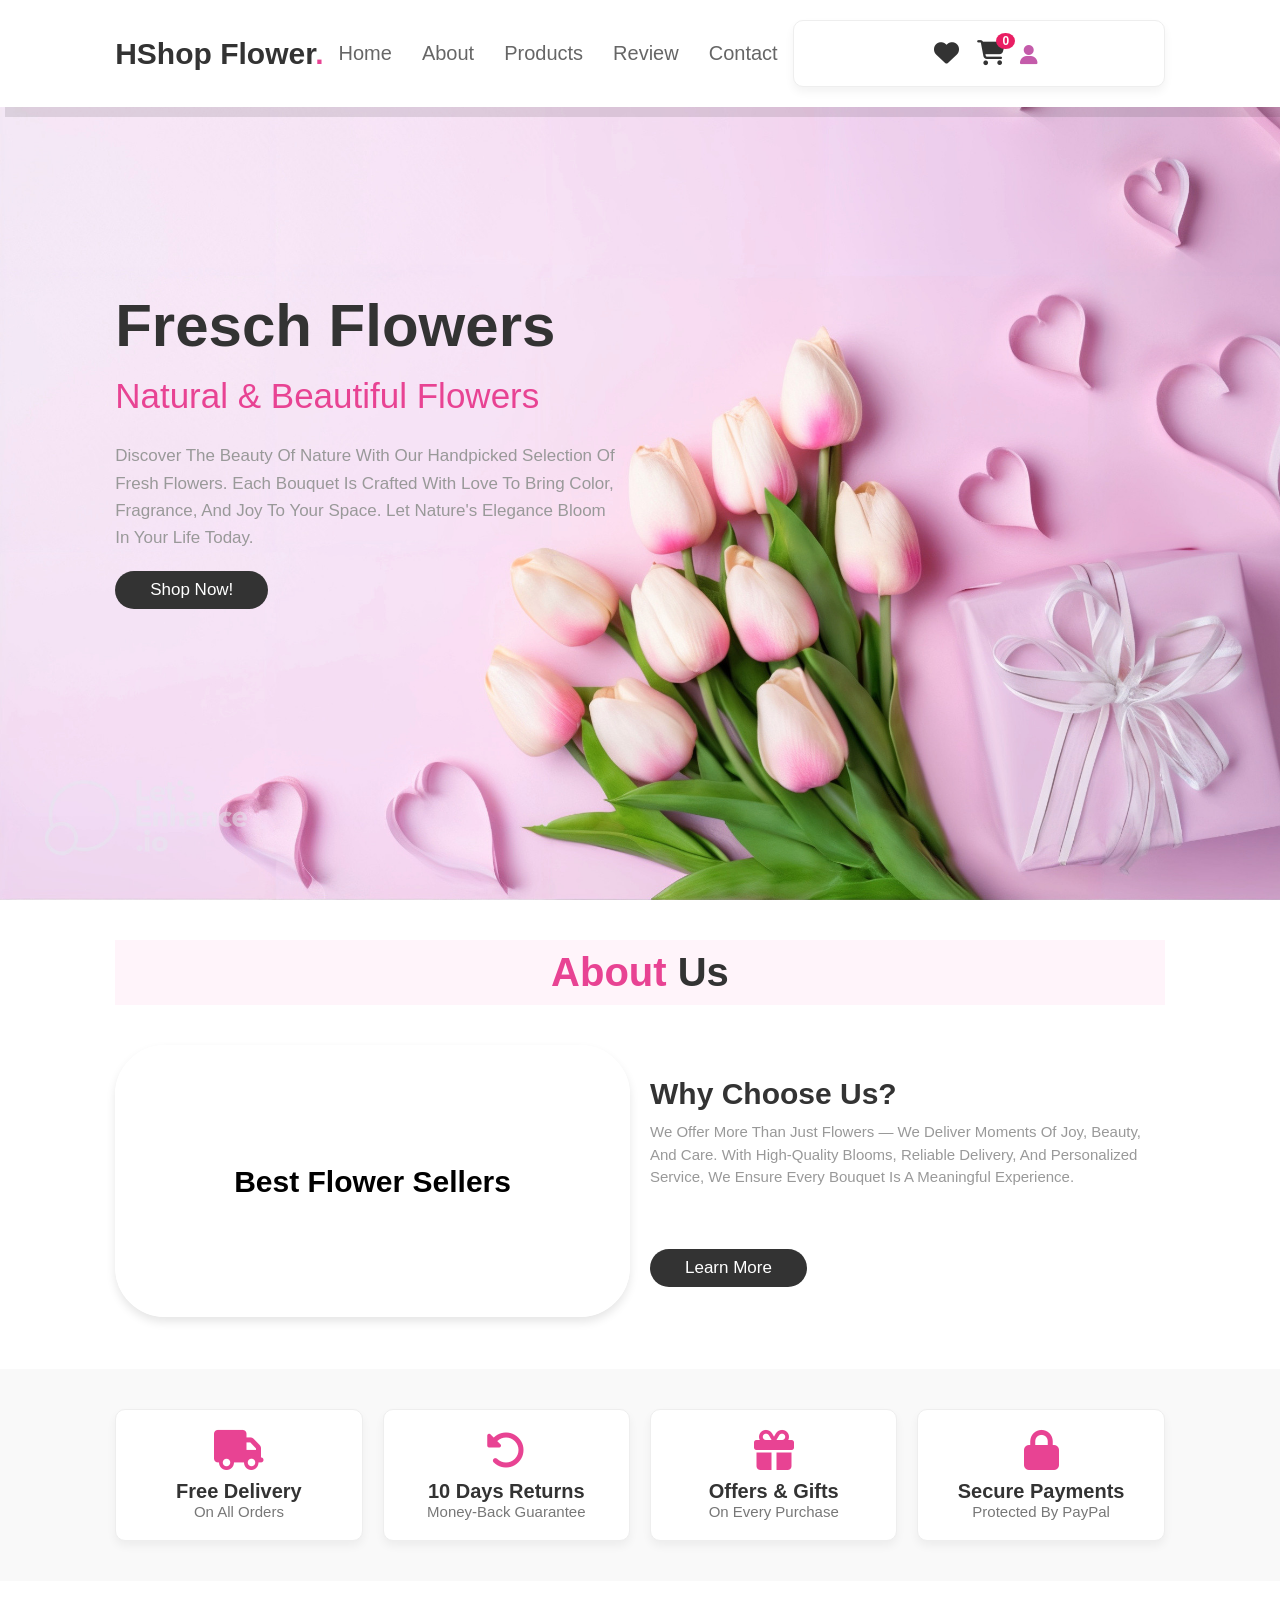
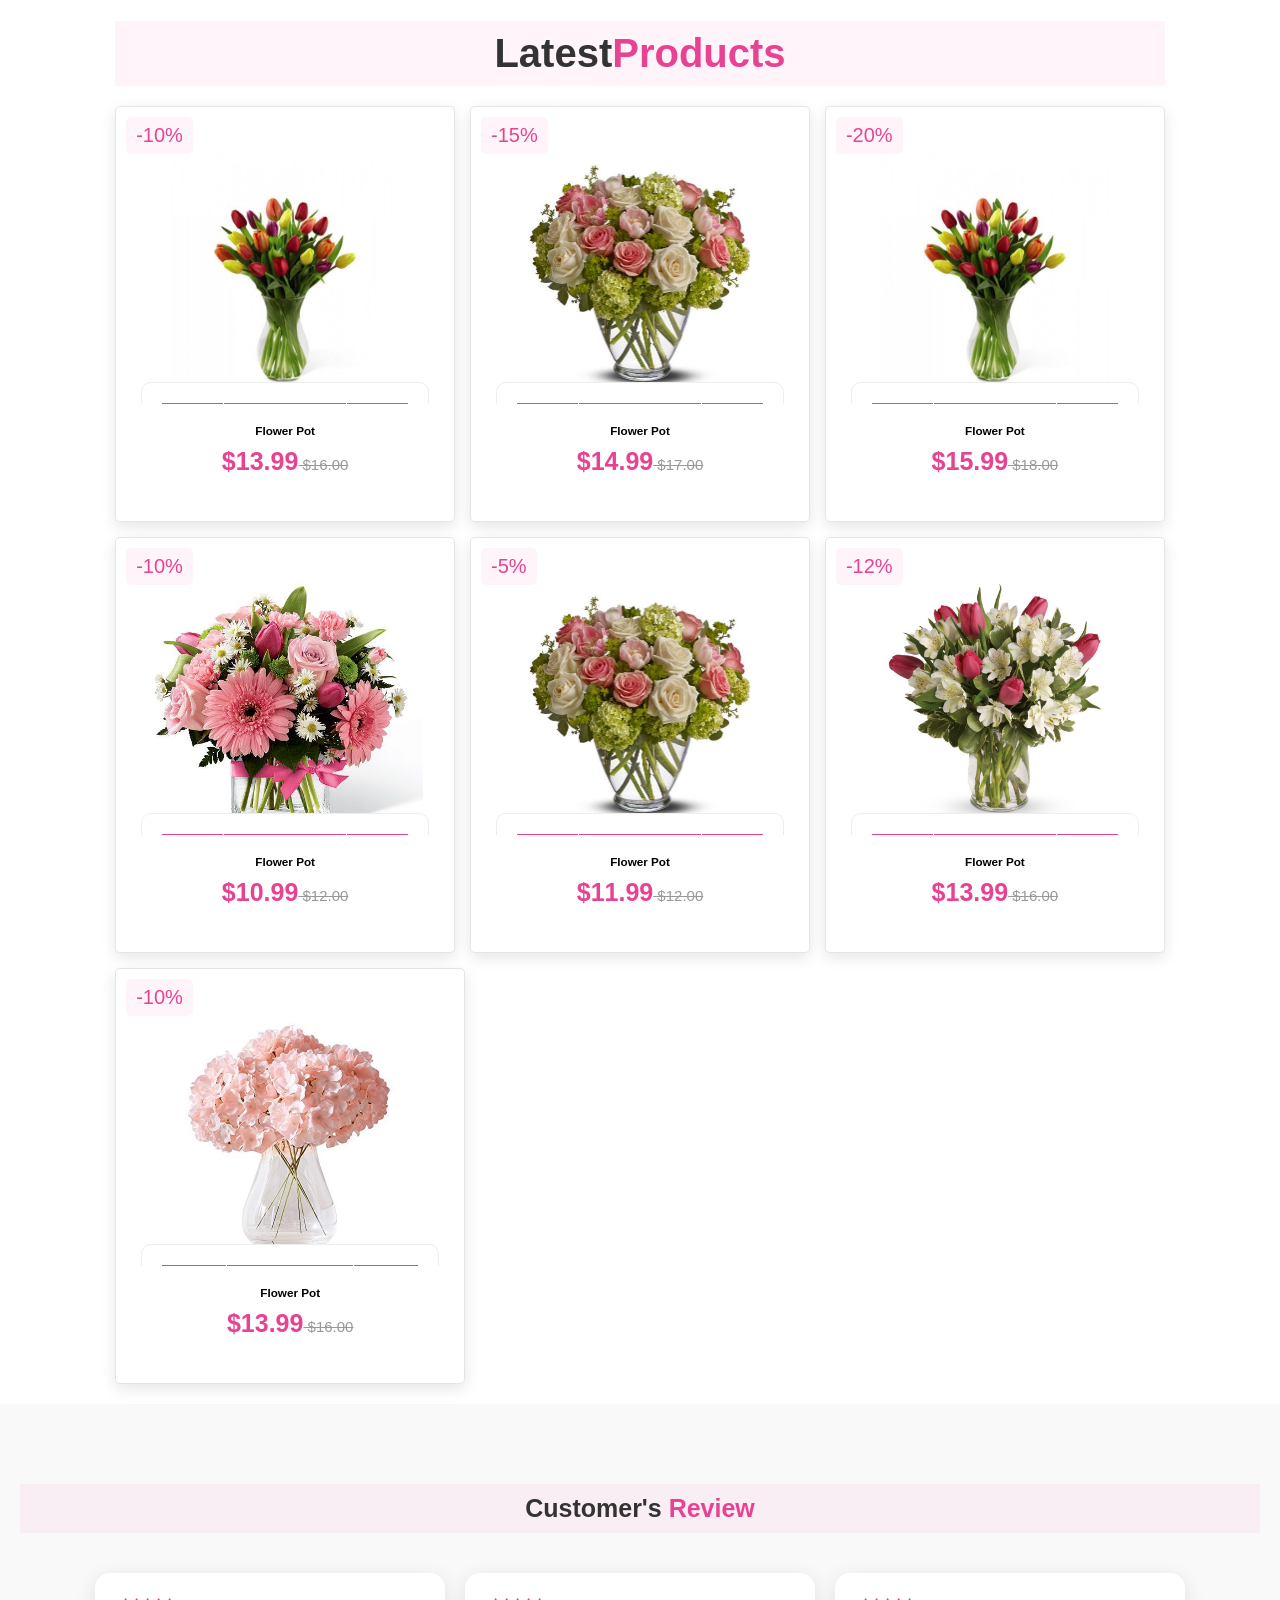
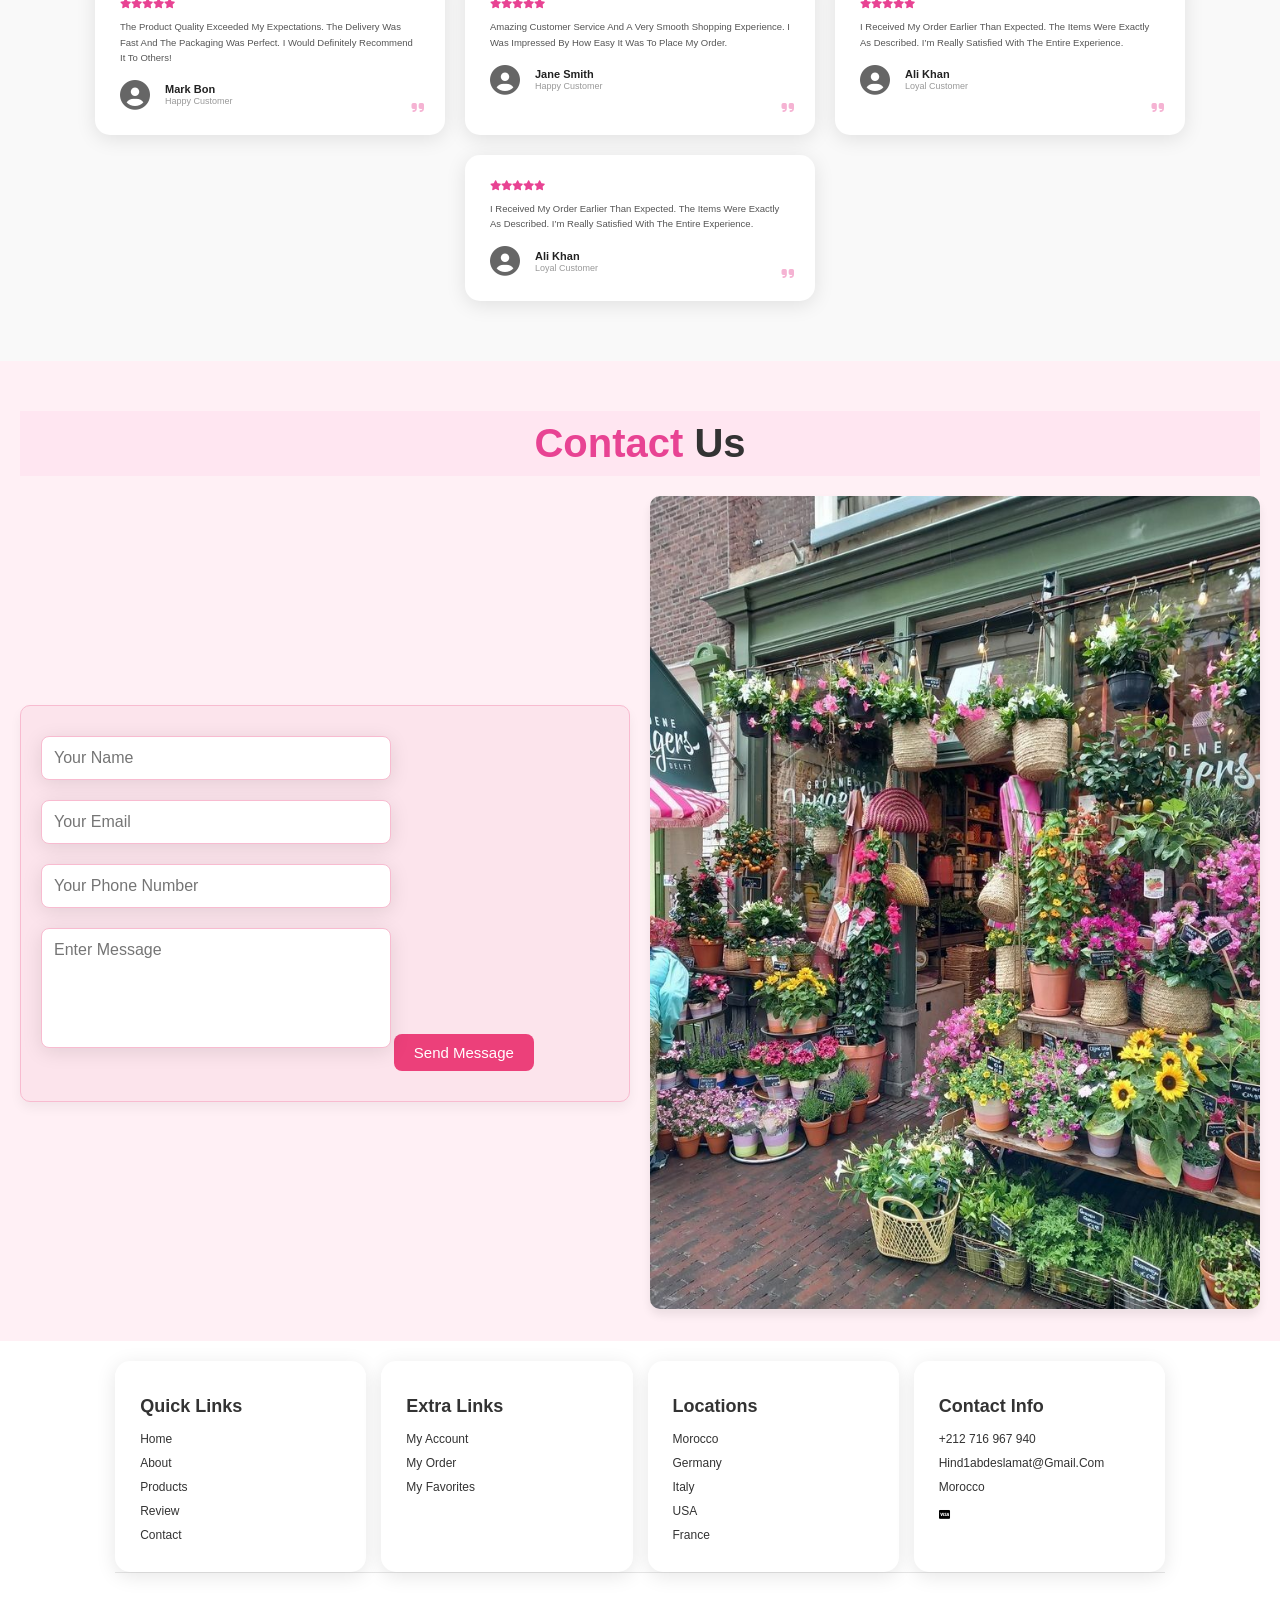
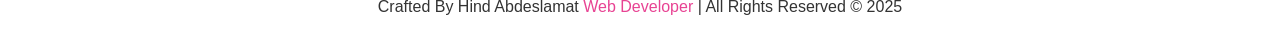
==== index.html @ 3492af92 "Update Shop Now link to point to the cart" ====
<!DOCTYPE html>
<html lang="en">
<head>
    <meta charset="UTF-8">
    <meta http-equiv="X-UA-Compatible" content="IE=edge">
    <meta name="viewport" content="width=device-width, initial-scale=1.0">
    <title>Website Flowers</title>

    <!--font cdn link-->
    <link rel="stylesheet" href="https://cdnjs.cloudflare.com/ajax/libs/font-awesome/6.7.2/css/all.min.css">

    <!--css file link-->
    <link rel="stylesheet" href="css/style.css">
    




</head>
<body>

        <!--Header section-->
        <header>
            <!--logo-->
            <input type="checkbox" id="barlo">
            <label for="barlo" class="fa fa-bars"></label>
            <!--end-->
            <a href="#" class="logo"> HShop Flower<span>.</span></a>
            <nav class="navbar">
                <a href="#home">Home</a>
                <a href="#about">About</a>
                <a href="#products">Products</a>
                <a href="#review">Review</a>
                <a href="#contact">Contact</a>

            </nav>
            <div class="icons">
                <a href="#" class="fas fa-heart"></a>
                <a href="cart.html" class="fas fa-shopping-cart" id="cart-icon">        
                    <span class="cart-count">0</span>
                </a><div class="user-menu">
            <a href="#" class="fas fa-user" id="user-icon"></a>
            <div class="dropdown" id="user-dropdown">
            <a href="login.html">Login</a>
            <a href="register.html">Register</a>
            </div>
            </div>
            </div>
             
        </header>

        <!--header ends-->
        <!--home section-->
        <section class="home" id="home">

            <div class="content">
                <h3>Fresch Flowers</h3>
                <span>natural & beautiful flowers</span>
                <p>
                Discover the beauty of nature with our handpicked selection of fresh flowers. Each bouquet is crafted with love to bring color, fragrance, and joy to your space. Let nature's elegance bloom in your life today.
                </p>
                <a href="https://hindflowers.netlify.app/cart" class="btn">Shop Now!</a>
            </div>

        </section>
        <!--end-->
        <!--about section-->
        <section class="about" id="about">
            <h1 class="heading"><span> About </span> us </h1>
            <div class="row">
                <div class="video-container">
                <video src="videos/videoflowers.mp4" loop autoplay muted></video>
                <h3>best flower sellers</h3>
                
                </div>
                <div class="content">
                    <h3>Why Choose Us?</h3>
                    <p>
                        We offer more than just flowers — we deliver moments of joy, beauty, and care. With high-quality blooms, reliable delivery, and personalized service, we ensure every bouquet is a meaningful experience.
                    </p>
                    <a href="#" class="btn">Learn More</a>


                </div>
            </div>
        </section>
        <!--end-->
        <!--icons-->
        <section class="icons-conta">
        <div class="icons">
            <i class="fas fa-truck"></i>
            <div class="info">
            <h3>Free Delivery</h3>
            <span>On all orders</span>
            </div>
        </div>

        <div class="icons">
            <i class="fas fa-undo-alt"></i>
            <div class="info">
            <h3>10 Days Returns</h3>
            <span>Money-back Guarantee</span>
            </div>
        </div>

        <div class="icons">
            <i class="fas fa-gift"></i>
            <div class="info">
            <h3>Offers & Gifts</h3>
            <span>On every purchase</span>
            </div>
        </div>

        <div class="icons">
            <i class="fas fa-lock"></i>
            <div class="info">
            <h3>Secure Payments</h3>
            <span>Protected by PayPal</span>
            </div>
        </div>
        </section>
        <!--Products-->
        <section class="products" id="products">
                <h1 class="heading">latest<span>Products</span></h1>
                <div class="box-container">
                <div class="box">
                    <span class="discount">-10%</span>
                <div class="image">
                    <img src="images/pic10.jpeg" alt="">
                    <div class="icons">
                    <a href="#" class="fas fa-heart"></a>   
                    <a href="#" class="cart-btn">add to cart</a>
                    <a href="#" class="fas fa-share"></a>
               </div> 
            </div>
            <div class="content">
                <h3>Flower Pot</h3>
                <div class="price">$13.99<span> $16.00</span></div>
            </div>
            </div>
            <div class="box">
                    <span class="discount">-15%</span>
                <div class="image">
                    <img src="images/pic2.jpeg" alt="">
                    <div class="icons">
                    <a href="#" class="fas fa-heart"></a>   
                    <a href="#" class="cart-btn">add to cart</a>
                    <a href="#" class="fas fa-share"></a>
               </div> 
            </div>
            <div class="content">
                <h3>Flower Pot</h3>
                <div class="price">$14.99<span> $17.00</span></div>
            </div>
            </div>
            <div class="box">
                    <span class="discount">-20%</span>
                <div class="image">
                    <img src="images/pic10.jpeg" alt="">
                    <div class="icons">
                    <a href="#" class="fas fa-heart"></a>   
                    <a href="#" class="cart-btn">add to cart</a>
                    <a href="#" class="fas fa-share"></a>
               </div> 
            </div>
            <div class="content">
                <h3>Flower Pot</h3>
                <div class="price">$15.99<span> $18.00</span></div>
            </div>
            </div>
            <div class="box">
                    <span class="discount">-10%</span>
                <div class="image">
                    <img src="images/pic4.jpeg" alt="">
                    <div class="icons">
                    <a href="#" class="fas fa-heart"></a>   
                    <a href="#" class="cart-btn">add to cart</a>
                    <a href="#" class="fas fa-share"></a>
               </div> 
            </div>
            <div class="content">
                <h3>Flower Pot</h3>
                <div class="price">$10.99<span> $12.00</span></div>
            </div>
            </div>
            <div class="box">
                    <span class="discount">-5%</span>
                <div class="image">
                    <img src="images/pic2.jpeg" alt="">
                    <div class="icons">
                    <a href="#" class="fas fa-heart"></a>   
                    <a href="#" class="cart-btn">add to cart</a>
                    <a href="#" class="fas fa-share"></a>
               </div> 
            </div>
            <div class="content">
                <h3>Flower Pot</h3>
                <div class="price">$11.99<span> $12.00</span></div>
            </div>
            </div>
            <div class="box">
                    <span class="discount">-12%</span>
                <div class="image">
                    <img src="images/pic8.jpeg" alt="">
                    <div class="icons">
                    <a href="#" class="fas fa-heart"></a>   
                    <a href="#" class="cart-btn">add to cart</a>
                    <a href="#" class="fas fa-share"></a>
               </div> 
            </div>
            <div class="content">
                <h3>Flower Pot</h3>
                <div class="price">$13.99<span> $16.00</span></div>
            </div>
            </div>
            <div class="box">
                    <span class="discount">-10%</span>
                <div class="image">
                    <img src="images/pic7.jpeg" alt="">
                    <div class="icons">
                    <a href="#" class="fas fa-heart"></a>   
                    <a href="#" class="cart-btn">add to cart</a>
                    <a href="#" class="fas fa-share"></a>
               </div> 
            </div>
            <div class="content">
                <h3>Flower Pot</h3>
                <div class="price">$13.99<span> $16.00</span></div>
            </div>
            </div>

            </div>
        </section>
<!--Review-->
       <section class="review" id="review">
                <h1 class="heading">Customer's <span>Review</span></h1>
                <div class="box-conta">

                    <div class="box">
                    <div class="stars">
                        <i class="fas fa-star"></i><i class="fas fa-star"></i><i class="fas fa-star"></i><i class="fas fa-star"></i><i class="fas fa-star"></i>
                    </div>
                    <p>
                        The product quality exceeded my expectations. The delivery was fast and the packaging was perfect. I would definitely recommend it to others!
                    </p>
                    <div class="user">
                        <i class="fas fa-user-circle fa-3x"></i>
                        <div class="user-info">
                        <h3>Mark Bon</h3>
                        <span>Happy Customer</span>
                        </div>
                    </div>
                    <span class="fas fa-quote-right quote-icon"></span>
                    </div>

                    <div class="box">
                    <div class="stars">
                        <i class="fas fa-star"></i><i class="fas fa-star"></i><i class="fas fa-star"></i><i class="fas fa-star"></i><i class="fas fa-star"></i>
                    </div>
                    <p>
                        Amazing customer service and a very smooth shopping experience. I was impressed by how easy it was to place my order.
                    </p>
                    <div class="user">
                        <i class="fas fa-user-circle fa-3x"></i>
                        <div class="user-info">
                        <h3>Jane Smith</h3>
                        <span>Happy Customer</span>
                        </div>
                    </div>
                    <span class="fas fa-quote-right quote-icon"></span>
                    </div>

                    <div class="box">
                    <div class="stars">
                        <i class="fas fa-star"></i><i class="fas fa-star"></i><i class="fas fa-star"></i><i class="fas fa-star"></i><i class="fas fa-star"></i>
                    </div>
                    <p>
                        I received my order earlier than expected. The items were exactly as described. I’m really satisfied with the entire experience.
                    </p>
                    <div class="user">
                        <i class="fas fa-user-circle fa-3x"></i>
                        <div class="user-info">
                        <h3>Ali Khan</h3>
                        <span>Loyal Customer</span>
                        </div>
                    </div>
                    <span class="fas fa-quote-right quote-icon"></span>
                    </div>

                    <div class="box">
                    <div class="stars">
                        <i class="fas fa-star"></i><i class="fas fa-star"></i><i class="fas fa-star"></i><i class="fas fa-star"></i><i class="fas fa-star"></i>
                    </div>
                    <p>
                        I received my order earlier than expected. The items were exactly as described. I’m really satisfied with the entire experience.
                    </p>
                    <div class="user">
                        <i class="fas fa-user-circle fa-3x"></i>
                        <div class="user-info">
                        <h3>Ali Khan</h3>
                        <span>Loyal Customer</span>
                        </div>
                    </div>
                    <span class="fas fa-quote-right quote-icon"></span>
                    </div>

                </div>
                </section>

<!--Contact-->
<section class="contact" id="contact">
  <h1 class="heading"><span>Contact</span> Us</h1>
  <div class="row">
<form
  action="https://formspree.io/f/mzzglbaz"
  method="POST"
  id="contact-form"
>
  <input type="text" name="name" placeholder="Your Name" class="box" id="name" required>
  <input type="email" name="email" placeholder="Your Email" class="box" id="email" required>
  <input type="tel" name="phone" placeholder="Your Phone Number" class="box" id="phone" required>
  <textarea name="message" class="box" placeholder="Enter Message" id="message" cols="30" rows="8" required></textarea>
  
  <input type="submit" value="Send Message" class="btn">
  
  <p id="form-msg" style="margin-top: 1rem; color: green; font-weight: bold;"></p>
</form>


    <div class="image">
      <img src="images/magasin flowers 🌸.jpeg" alt="Contact Image">
    </div>

  </div>
</section>
<!-- Footer -->
<section class="footer">
    <div class="box-container">
        <div class="box">
            <h3>Quick Links</h3>
            <a href="#">Home</a>
            <a href="#">About</a>
            <a href="#">Products</a>
            <a href="#">Review</a>
            <a href="#">Contact</a>
        </div>
        <div class="box">
            <h3>Extra Links</h3>
            <a href="#">My Account</a>
            <a href="#">My Order</a>
            <a href="#">My Favorites</a>
        </div>
        <div class="box">
            <h3>Locations</h3>
            <a href="#">Morocco</a>
            <a href="#">Germany</a>
            <a href="#">Italy</a>
            <a href="#">USA</a>
            <a href="#">France</a>
        </div>
        <div class="box">
            <h3>Contact Info</h3>
            <a href="tel:+212716967940">+212 716 967 940</a>
            <a href="mailto:hind1abdeslamat@gmail.com">hind1abdeslamat@gmail.com</a>
            <a href="#">Morocco</a>
            <i class="fab fa-cc-visa"></i>
        </div>
    </div>
    <div class="credit">
        Crafted by Hind Abdeslamat <span>Web Developer</span> | All rights reserved © 2025
    </div>
</section>
  <script src="script.js"></script>
</body>
</html>
---- css/style.css ----
:root {
    --pink: #e84393;
}

* {
    margin: 0;
    padding: 0;
    box-sizing: border-box;
    font-family: Verdana, Geneva, Tahoma, sans-serif;
    outline: none;
    border: none;
    text-decoration: none;
    text-transform: capitalize;
    transition: 0.3s ease;
}

html {
    font-size: 62.5%;
    scroll-behavior: smooth;
    scroll-padding-top: 6rem;
    overflow-x: hidden;
}

section {
    padding: 2rem 9%;
}

.heading{
    text-align: center;
    font-size: 4rem;
    color: #333;
    padding: 1rem;
    margin: 2rem 0;
   background: rgba(256, 51, 153, .05);

}
.heading span{

    color: var(--pink);
}
.btn {
    display: inline-block;
    margin-top: 1rem;
    border-radius: 5rem;
    background: #333;
    color: #fff;
    padding: 0.9rem 3.5rem;
    cursor: pointer;
    font-size: 1.7rem;
}

.btn:hover {
    background: var(--pink);
}

/* Header */
header {
    position: fixed;
    top: 0;
    left: 0;
    right: 0;
    background: #fff;
    padding: 2rem 9%;
    display: flex;
    align-items: center;
    justify-content: space-between;
    z-index: 1000;
    box-shadow: 0.5rem 1rem rgba(0, 0, 0, 0.1);
}

header .logo {
    font-size: 3rem;
    color: #333;
    font-weight: bolder;
}

header .logo span {
    color: var(--pink);
}

header .navbar {
    display: flex;
    align-items: center;
}

header .navbar a {
    font-size: 2rem;
    padding: 0 1.5rem;
    color: #666;
}

header .navbar a:hover {
    color: var(--pink);
}

header .icons a {
    font-size: 2.5rem;
    color: #333;
    margin-left: 1.5rem;
}

header .icons a:hover {
    color: var(--pink);
}

#barlo {
    display: none;
}

header .fa-bars {
    font-size: 3rem;
    color: #333;
    border-radius: .5rem;
    padding: .5rem 1.5rem;
    cursor: pointer;
    border: .1rem solid rgba(0, 0, 0, 0.3);
    display: none;
}


/* Home Section */
.home {
    display: flex;
    align-items: center;
    min-height: 100vh;
    background: url("../images/photo2.jpg") no-repeat center center/cover;
}

.home .content {
    max-width: 50rem;
}

.home .content h3 {
    font-size: 6rem;
    color: #333;
}

.home .content span {
    font-size: 3.5rem;
    color: var(--pink);
    padding: 1rem 0;
    line-height: 1.5;
    display: block;
}

.home .content p {
    font-size: 1.7rem;
    color: #999;
    padding: 1rem 0;
    line-height: 1.6;
}

.about .row{
    display: flex;
    align-items: center;
    gap: 2rem;
    flex-wrap: wrap;
    padding:2rem 0;
    padding-bottom: 3rem;
}
.about .row .video-container{
    flex: 1 1 40rem;
    position: relative;
}
.about .row .video-container video{
    width:100%;
    border: 1.5rem solid #fff;
    border-radius: 5rem;
    box-shadow: 0  .5rem 1rem rgba(0, 0, 0, 0.1);
    height: 100%;
    object-fit:cover ;
}

.about .row .video-container h3{
    position: absolute;
    top: 50%;transform: translateY(-50%);
    font-size: 3rem;
    background: #fff;
    width: 100% ;
    padding: 1rem 2rem;
    text-align: center;
    mix-blend-mode: screen;

}

.about .row .content{
   flex:1 1 40rem
}

.about .row .content h3{
   font-size:3rem ;
   color: #333;
}
.about .row .content p{
   font-size: 1.5rem ;
   color: #999;
   padding: 5rem 0;
   padding-top: 1rem;
   line-height: 1.5;
}

.home{
    background-position: left;
}

/* icons*/

.icons-conta {
  display: flex;
  flex-wrap: wrap;
  justify-content: space-around;
  padding: 4rem 9%;
  gap: 2rem;
  background: #f9f9f9;
}

.icons {
  background: #fff;
  border: 1px solid #eee;
  padding: 2rem;
  flex: 1 1 20rem;
  text-align: center;
  box-shadow: 0 0.5rem 1rem rgba(0, 0, 0, 0.05);
  border-radius: 1rem;
}

.icons i {
  font-size: 4rem;
  color: var(--pink);
  margin-bottom: 1rem;
}

.icons .info h3 {
  font-size: 2rem;
  color: #333;
}

.icons .info span {
  font-size: 1.5rem;
  color: #777;
}
.cart-count {
  position: absolute;
  top: -8px;
  right: -10px;
  background: #e91e63;
  color: white;
  font-size: 12px;
  border-radius: 50%;
  padding: 2px 6px;
}
#cart-icon {
  position: relative;
}
.user-menu {
  position: relative;
  display: inline-block;
  cursor: pointer;
}

.user-menu .fa-user {
  font-size: 20px;
  color: #c45baa;
}

.user-menu .dropdown {
  display: none;
  position: absolute;
  right: 0;
  background-color: #fce4ec;
  min-width: 140px;
  border-radius: 8px;
  box-shadow: 0 4px 8px rgba(0,0,0,0.1);
  z-index: 1000;
}

.user-menu .dropdown a {
  display: block;
  padding: 10px 15px;
  color: #5c3d44;
  text-decoration: none;
  font-weight: 500;
  border-bottom: 1px solid #f8bbd0;
  transition: background-color 0.3s;
}

.user-menu .dropdown a:last-child {
  border-bottom: none;
}

.user-menu .dropdown a:hover {
  background-color: #f8bbd0;
  color: #c2185b;
}



.products .box-container{
    display:flex ;
    flex-wrap: wrap;
    gap:1.5rem
}
.products .box-container .box{
    flex: 1 1 30rem;
    box-shadow: 0 .5rem 1.5rem rgba(0, 0, 0, .1);
    border-radius: .5rem;
    border: .1rem solid rgba(0, 0, 0, .1);
    position: relative;

}
.products .box-container .box .discount{
    position: absolute;
    top: 1rem; left: 1rem;
    padding: .7rem 1rem;
    font-size: 2rem;
    color: var(--pink);
    background: rgba(256, 51, 153, .05);
    z-index: 1;
    border-radius: .5rem;
}
.products .box-container .box .image{
    position: relative;
    text-align: center;
    padding-top: 2rem;
    overflow: hidden;
}
.products .box-container .box .image img{
    height: 25rem;

}
.products .box-container .box:hover .image img{

    transform: scale(1.1);
}
.products .box-container .box .image .icons{
    position: absolute;
    bottom: -7rem; left: 0; right: 0;
    display: flex;

}
.products .box-container .box:hover .image .icons{
    bottom: 0;
}

.products .box-container .box .image .icons a{
    height: 5rem;
    line-height: 5rem;
    font-size: 2rem;
    width: 50%;
    background: var(--pink);
    color: #fff;

}
.products .box-container .box .image .icons .cart-btn{
    border-left: .1rem solid #fff7ff;
    border-right: .1rem solid #fff7ff;
    width: 100%;

}
.products .box-container .box .image .icons a:hover{
    background: #333;
}
.products .box-container .box .content{
    padding: 2rem;
    text-align: center;
}
.products .box-container .box .content .price{
   font-size: 2.5rem;
   color: var(--pink);
   font-weight:bolder ;
   padding-top: 1rem ;
}
.products .box-container .box .content .price span{
   font-size: 1.5rem;
   color: #999;
   font-weight:lighter ;
   text-decoration:line-through ;
}

/* Review section styling */
.review {
  background-color: #f9f9f9;
  padding: 60px 20px;
  text-align: center;
}

/* Heading title */
.review .heading {
  font-size: 2.5rem;
  margin-bottom: 40px;
  color: #333;
}

/* Highlighted word in heading */
.review .heading span {
  color: var(--pink);
}

/* Container holding all review boxes */
.box-conta {
  display: flex;
  flex-wrap: wrap;
  justify-content: center;
  gap: 2rem;
}

/* Single review box */
.box {
  background: #fff;
  border-radius: 15px;
  padding: 25px;
  max-width: 350px;
  width: 100%;
  box-shadow: 0 4px 20px rgba(0, 0, 0, 0.1);
  position: relative;
  text-align: left;
  transition: transform 0.3s ease;
}

/* Hover effect for box */
.box:hover {
  transform: translateY(-5px);
}

/* Star icons */
.stars {
  color:var(--pink);
  margin-bottom: 10px;
}

/* Review text */
.box p {
  font-size: 0.95rem;
  color: #555;
  margin-bottom: 15px;
  line-height: 1.6;
}

/* User section: icon + name */
.user {
  display: flex;
  align-items: center;
  gap: 15px;
}

/* User icon color */
.user i {
  color: #666;
}

/* User name */
.user-info h3 {
  font-size: 1.1rem;
  color: #222;
  margin: 0;
}

/* User role (e.g. Happy Customer) */
.user-info span {
  font-size: 0.9rem;
  color: #999;
}

/* Quote icon in bottom right corner */
.quote-icon {
  position: absolute;
  right: 20px;
  bottom: 20px;
  color: var(--pink);
  font-size: 1.5rem;
  opacity: 0.4;
}
/* Contact section style - modern pink design */

.contact {
  background-color: #fff0f5;
  padding: 3rem 2rem;
}

.contact .row {
  display: flex;
  flex-wrap: wrap-reverse;
  gap: 2rem;
  align-items: center;
  justify-content: center;
}

.contact .row form {
  flex: 1 1 40rem;
  padding: 2rem;
  background: #fce4ec;
  box-shadow: 0 6px 12px rgba(0, 0, 0, 0.05);
  border-radius: 1rem;
  border: 1px solid #f8bbd0;
}

.contact .row .image {
  flex: 1 1 40rem;
  text-align: center;
}

.contact .row .image img {
  width: 100%;
  border-radius: 1rem;
  box-shadow: 0 6px 10px rgba(0, 0, 0, 0.08);
}

.contact .row form .box,
.contact .row form textarea {
  width: 100%;
  padding: 1.2rem;
  font-size: 1.6rem;
  color: #5c3d44;
  background: #fff;
  border: 1px solid #f8bbd0;
  border-radius: 0.8rem;
  margin: 1rem 0;
}

.contact .row form .box:focus,
.contact .row form textarea:focus {
  outline: none;
  border-color: #ec407a;
  box-shadow: 0 0 6px rgba(236, 64, 122, 0.3);
}

.contact .row form textarea {
  height: 12rem;
  resize: none;
}

.contact .row form .btn {
  background-color: #ec407a;
  color: white;
  padding: 1rem 2rem;
  font-size: 1.5rem;
  border: none;
  border-radius: 0.8rem;
  cursor: pointer;
  margin-top: 1rem;
  transition: background-color 0.3s;
}

.contact .row form .btn:hover {
  background-color: #d81b60;
}

/*Footer*/
.footer .box-container {
    display: flex;
    flex-wrap: wrap;
    gap: 1.5rem;
}

.footer .box-container .box {
    flex: 1 1 25rem;
}

.footer .box-container .box h3 {
    color: #333;
    font-size: 1.8rem; /* تم تصغير الحجم */
    padding: 1rem 0;
}

.footer .box-container .box a {
    display: block;
    color: #333;
    font-size: 1.2rem; 
    padding: 0.5rem 0; 
    text-decoration: none;
}

.footer .box-container .box a:hover {
    color: var(--pink);
    text-decoration: underline;
}

.footer .box-container .box i {
    margin-top: 1rem;
}

.footer .credit {
    text-align: center;
    padding: 2.5rem 1.5rem 1.5rem 1.5rem;
    font-size: 1.6rem;
    color: #333;
    border-top: 0.1rem solid rgba(0, 0, 0, 0.1);
}

.footer .credit span {
    color: var(--pink);
}




/* Responsive design for tablets and smaller screens */
@media (max-width: 768px) {
  .box-conta {
    flex-direction: column;
    align-items: center;
  }

  .box {
    width: 90%;
  }
}



/* Responsive */
@media(max-width: 991px) {
    html {
        font-size: 55%;
    }

    header {
        padding: 2rem;
    }
    section{
        padding: 2rem;
    }
}

@media(max-width: 768px) {
    header .fa-bars {
        display: block;
    }

    header .navbar {
        position: absolute;
        top: 100%;
        left: 0;
        right: 0;
        background: #eee;
        border-top: .1rem solid rgba(0, 0, 0, 0.2);
        clip-path: polygon(0 0, 100% 0, 100% 0, 0 0);
        transition: clip-path 0.5s ease;
        flex-direction: column;
    }

    #barlo:checked ~ .navbar {
        clip-path: polygon(0 0, 100% 0, 100% 100%, 0 100%);
    }

    header .navbar a {
        display: block;
        padding: 1.5rem;
        background: #fff;
        border-bottom: 1px solid rgba(0, 0, 0, 0.1);
        width: 100%;
    }
    .home .content h3{
        font-size: 5rem;
    }
    .home .content span{
        font-size: 2.5rem;
    }
}

@media(max-width: 450px) {
    html {
        font-size: 50%;
    }
    .heading{
        font-size: 3rem ;
    }
}
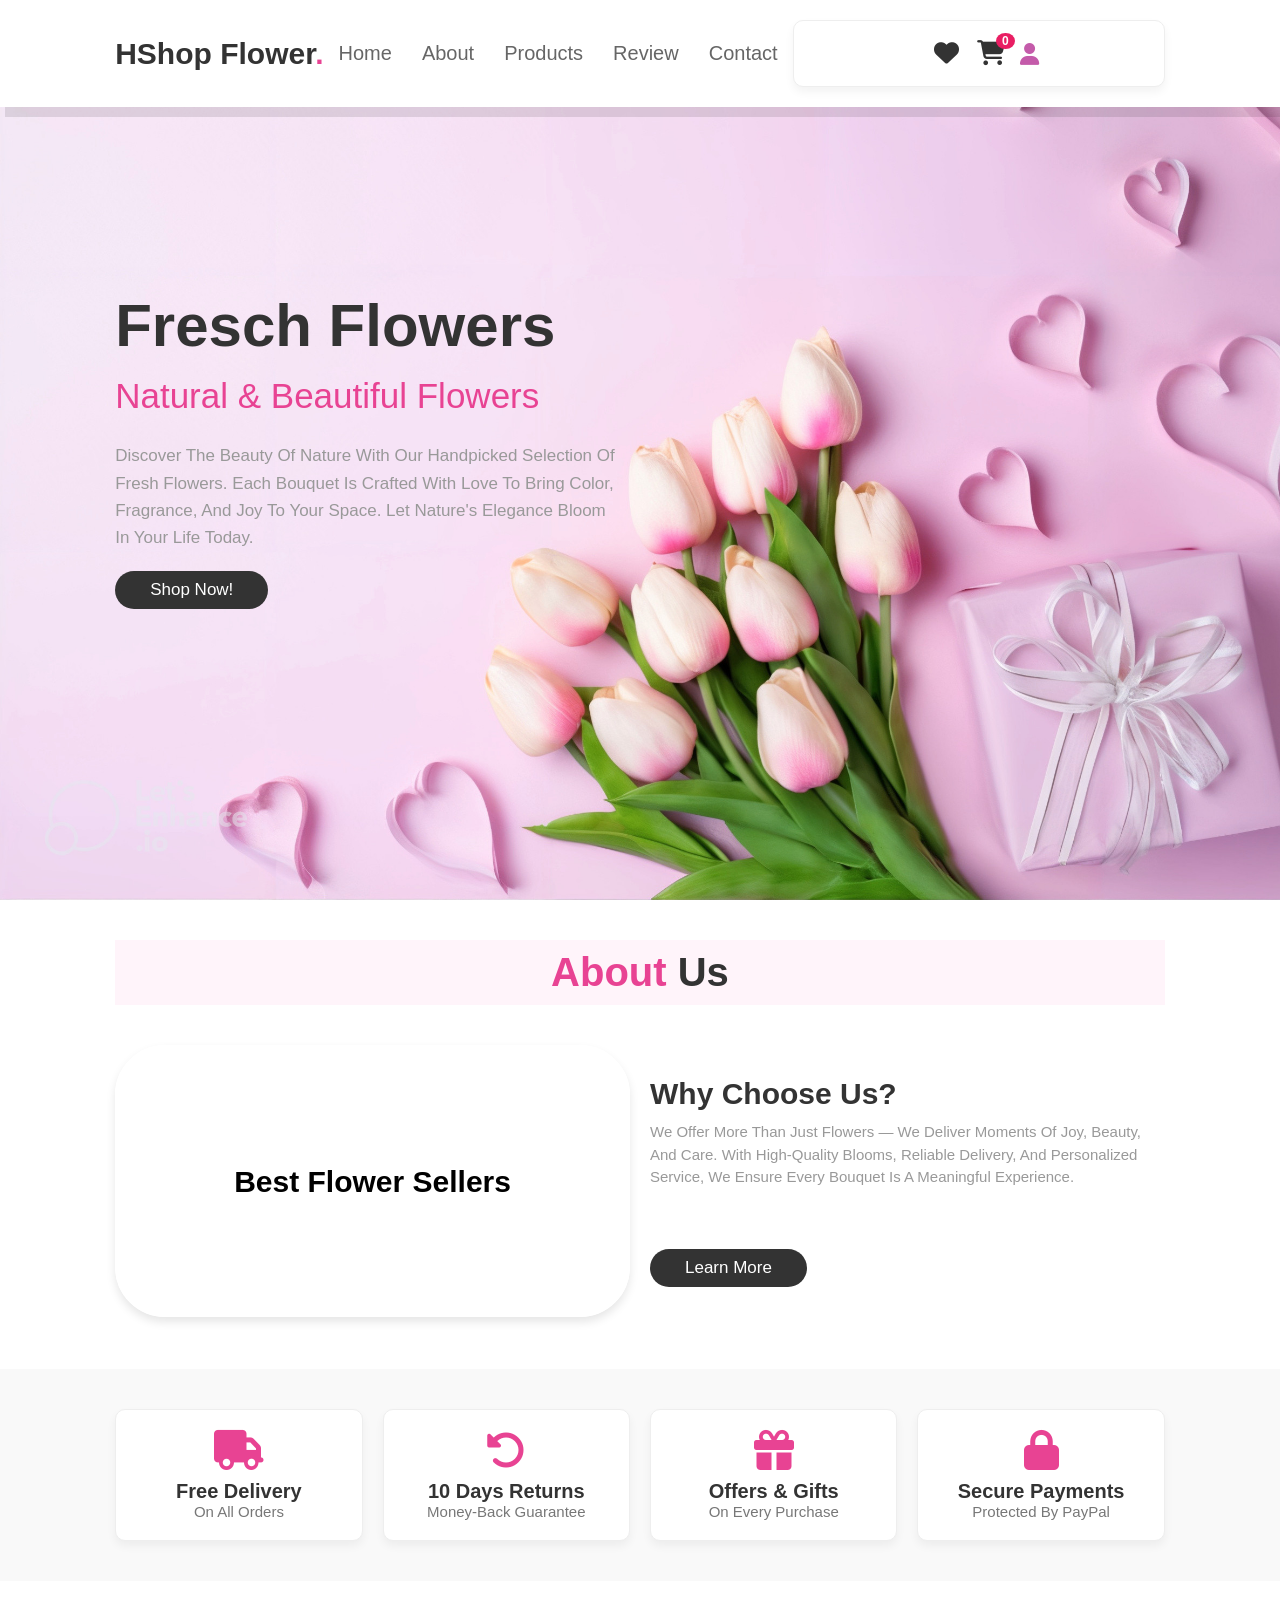
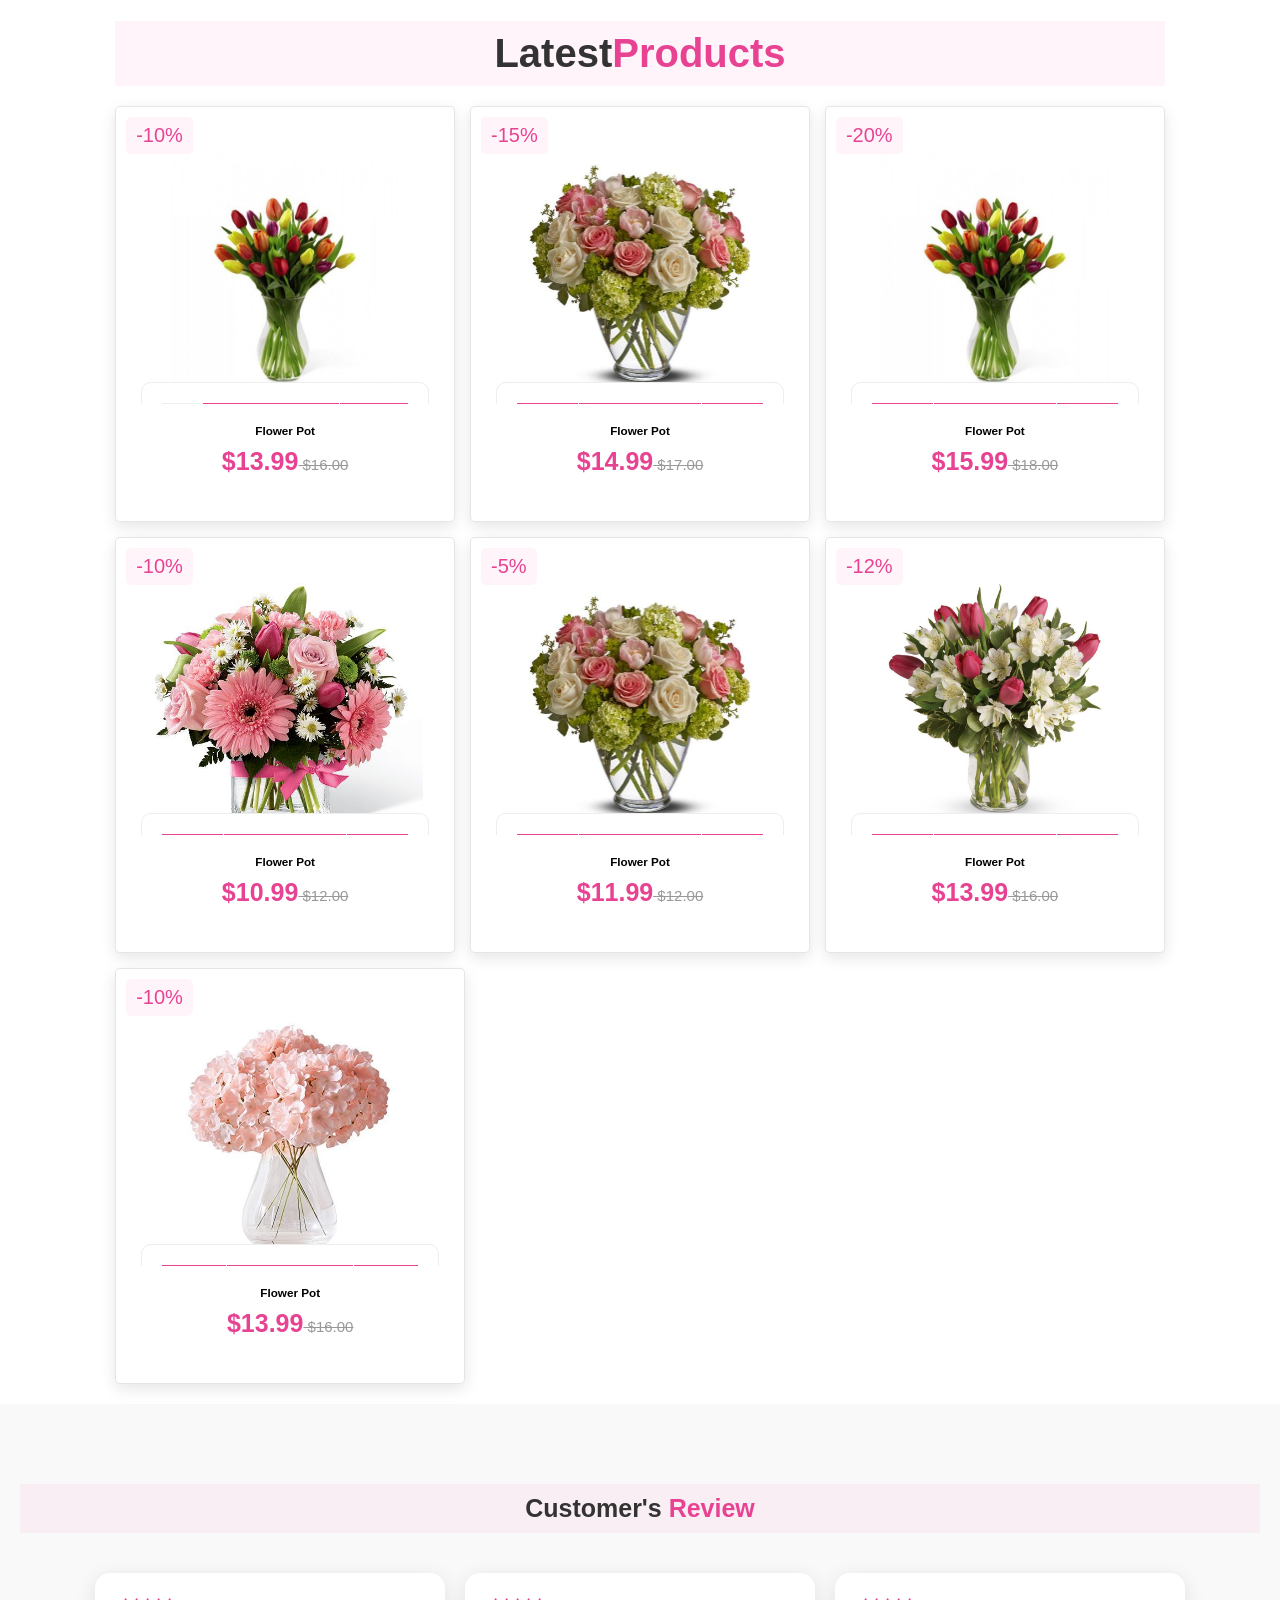
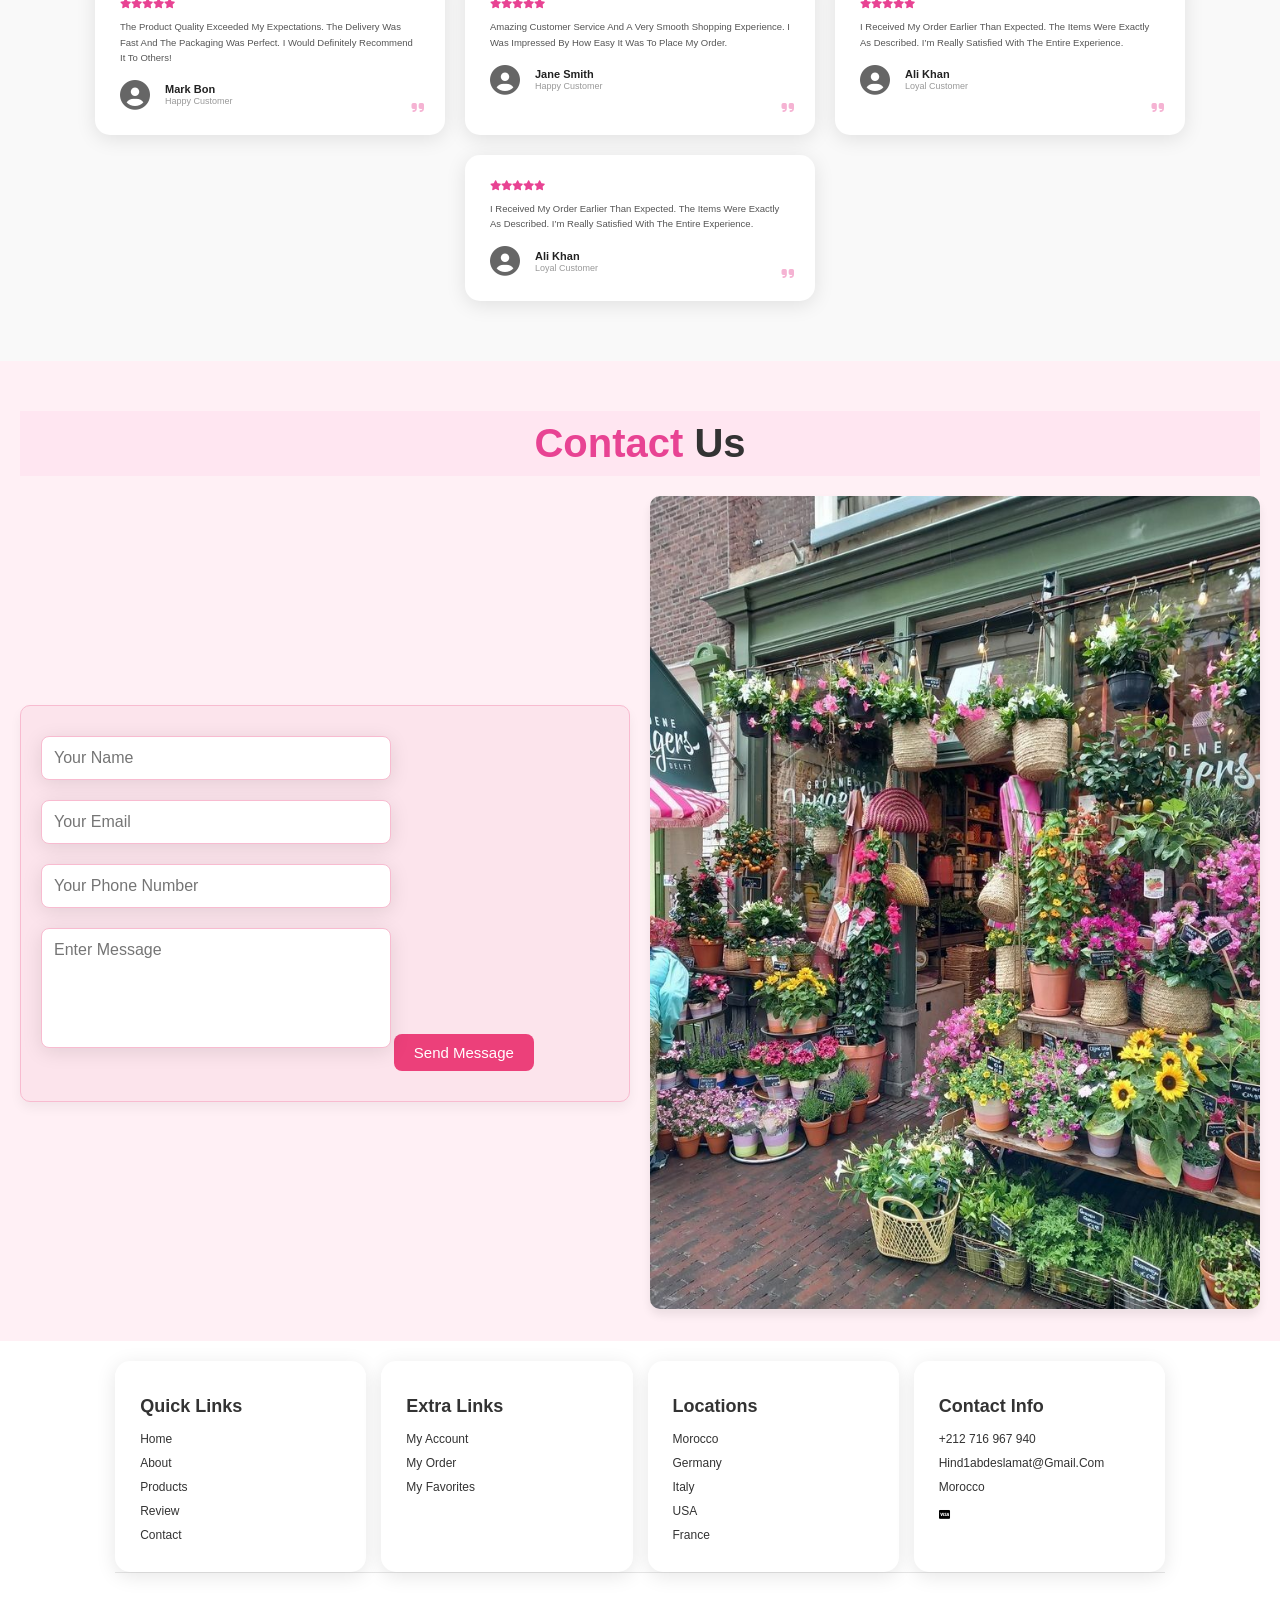
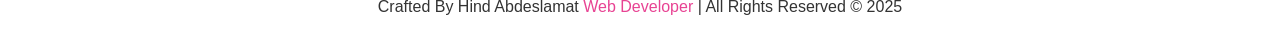
==== commit 56fbed39: "Update links and add favorite button functionality" ====
--- a/index.html
+++ b/index.html
@@ -25,7 +25,7 @@
             <input type="checkbox" id="barlo">
             <label for="barlo" class="fa fa-bars"></label>
             <!--end-->
-            <a href="#" class="logo"> HShop Flower<span>.</span></a>
+            <a href="index.html" class="logo"> HShop Flower<span>.</span></a>
             <nav class="navbar">
                 <a href="#home">Home</a>
                 <a href="#about">About</a>
@@ -35,7 +35,7 @@
 
             </nav>
             <div class="icons">
-                <a href="#" class="fas fa-heart"></a>
+                <a href="favorite.html" class="fas fa-heart"></a>
                 <a href="cart.html" class="fas fa-shopping-cart" id="cart-icon">        
                     <span class="cart-count">0</span>
                 </a><div class="user-menu">
@@ -128,7 +128,9 @@
                 <div class="image">
                     <img src="images/pic10.jpeg" alt="">
                     <div class="icons">
-                    <a href="#" class="fas fa-heart"></a>   
+                    <button class="fav-btn" onclick="addToFavorites('1','Rose Flower','images/rose.jpg')">
+                        <i class="fas fa-heart"></i>
+                    </button>                   
                     <a href="#" class="cart-btn">add to cart</a>
                     <a href="#" class="fas fa-share"></a>
                </div> 
--- a/css/style.css
+++ b/css/style.css
@@ -252,25 +252,28 @@
 #cart-icon {
   position: relative;
 }
+
 .user-menu {
-  position: relative;
+  position: relative; 
   display: inline-block;
+}
+
+.user-menu .fa-user {
+  font-size: 22px;
+  color: #c45baa;
   cursor: pointer;
-}
-
-.user-menu .fa-user {
-  font-size: 20px;
-  color: #c45baa;
 }
 
 .user-menu .dropdown {
   display: none;
   position: absolute;
+  top: 30px;   
   right: 0;
   background-color: #fce4ec;
   min-width: 140px;
   border-radius: 8px;
   box-shadow: 0 4px 8px rgba(0,0,0,0.1);
+  overflow: hidden;
   z-index: 1000;
 }
 
@@ -281,7 +284,6 @@
   text-decoration: none;
   font-weight: 500;
   border-bottom: 1px solid #f8bbd0;
-  transition: background-color 0.3s;
 }
 
 .user-menu .dropdown a:last-child {
@@ -292,7 +294,6 @@
   background-color: #f8bbd0;
   color: #c2185b;
 }
-
 
 
 .products .box-container{
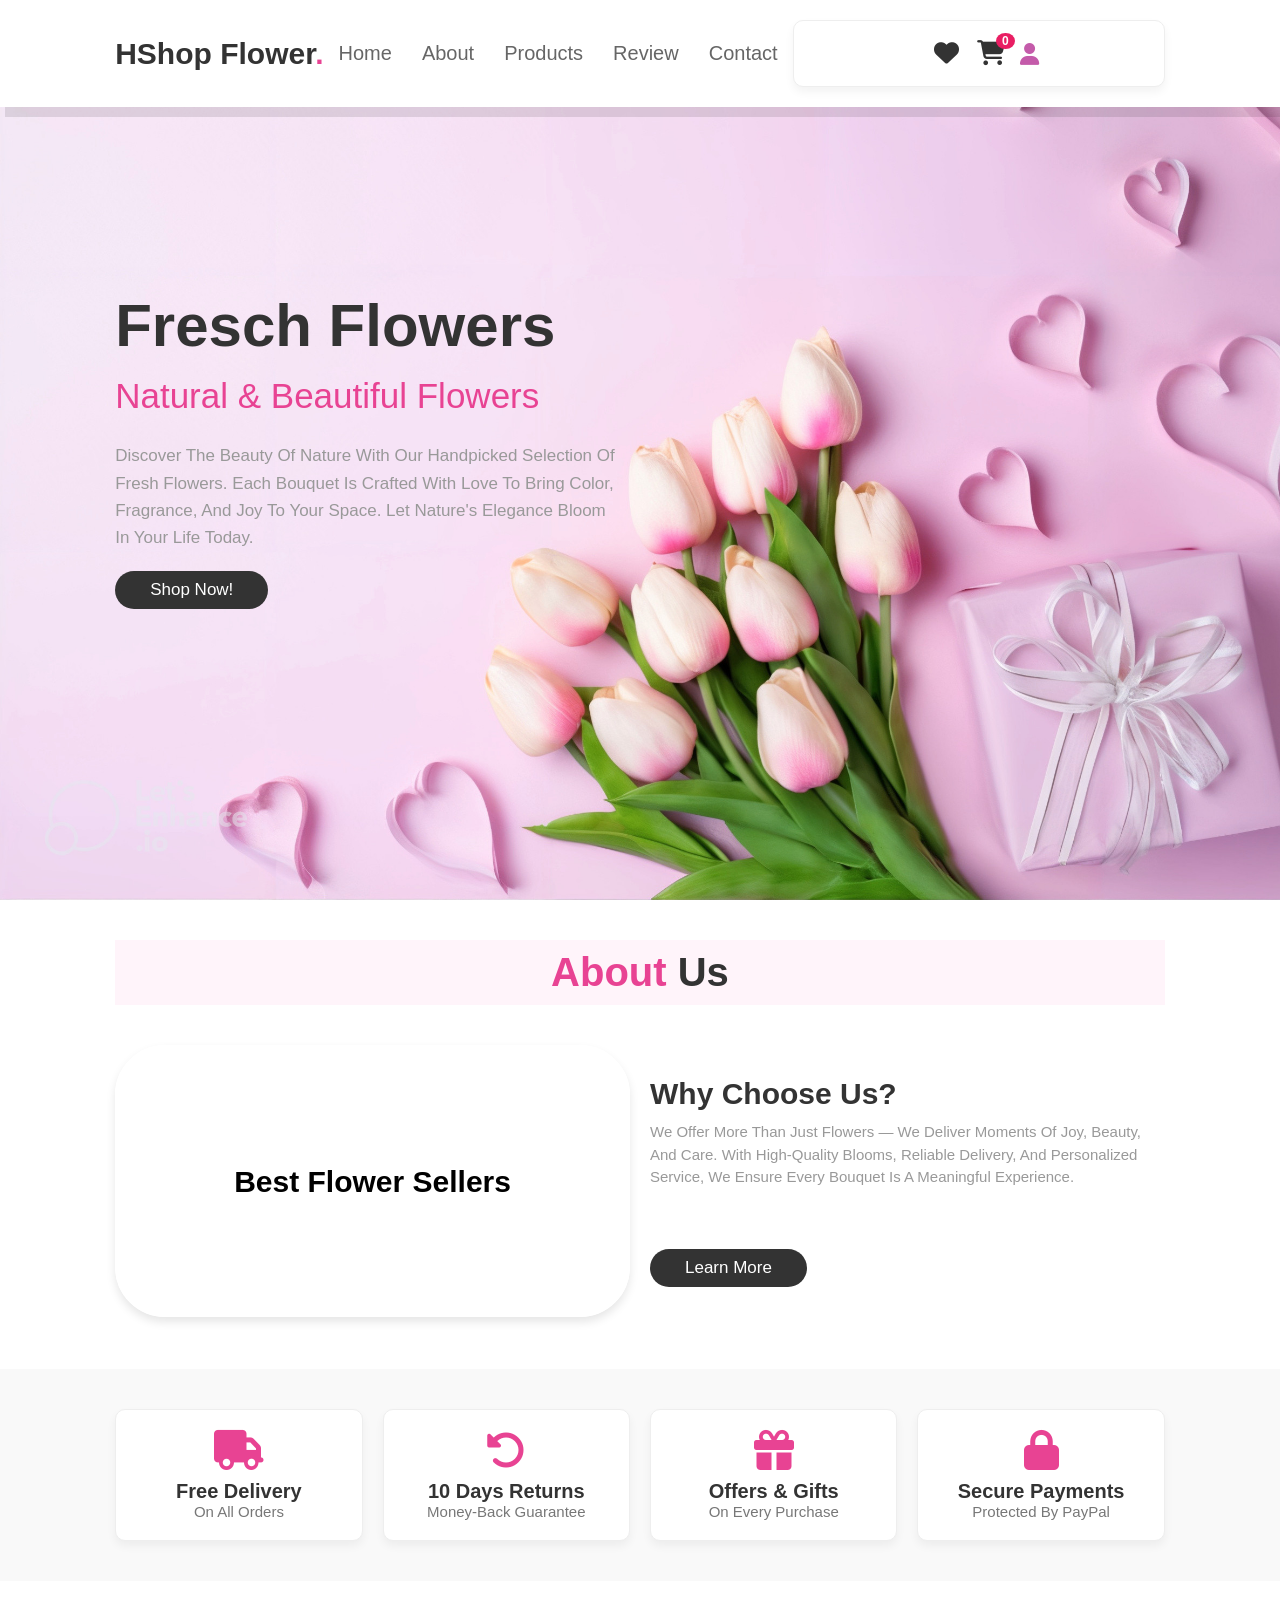
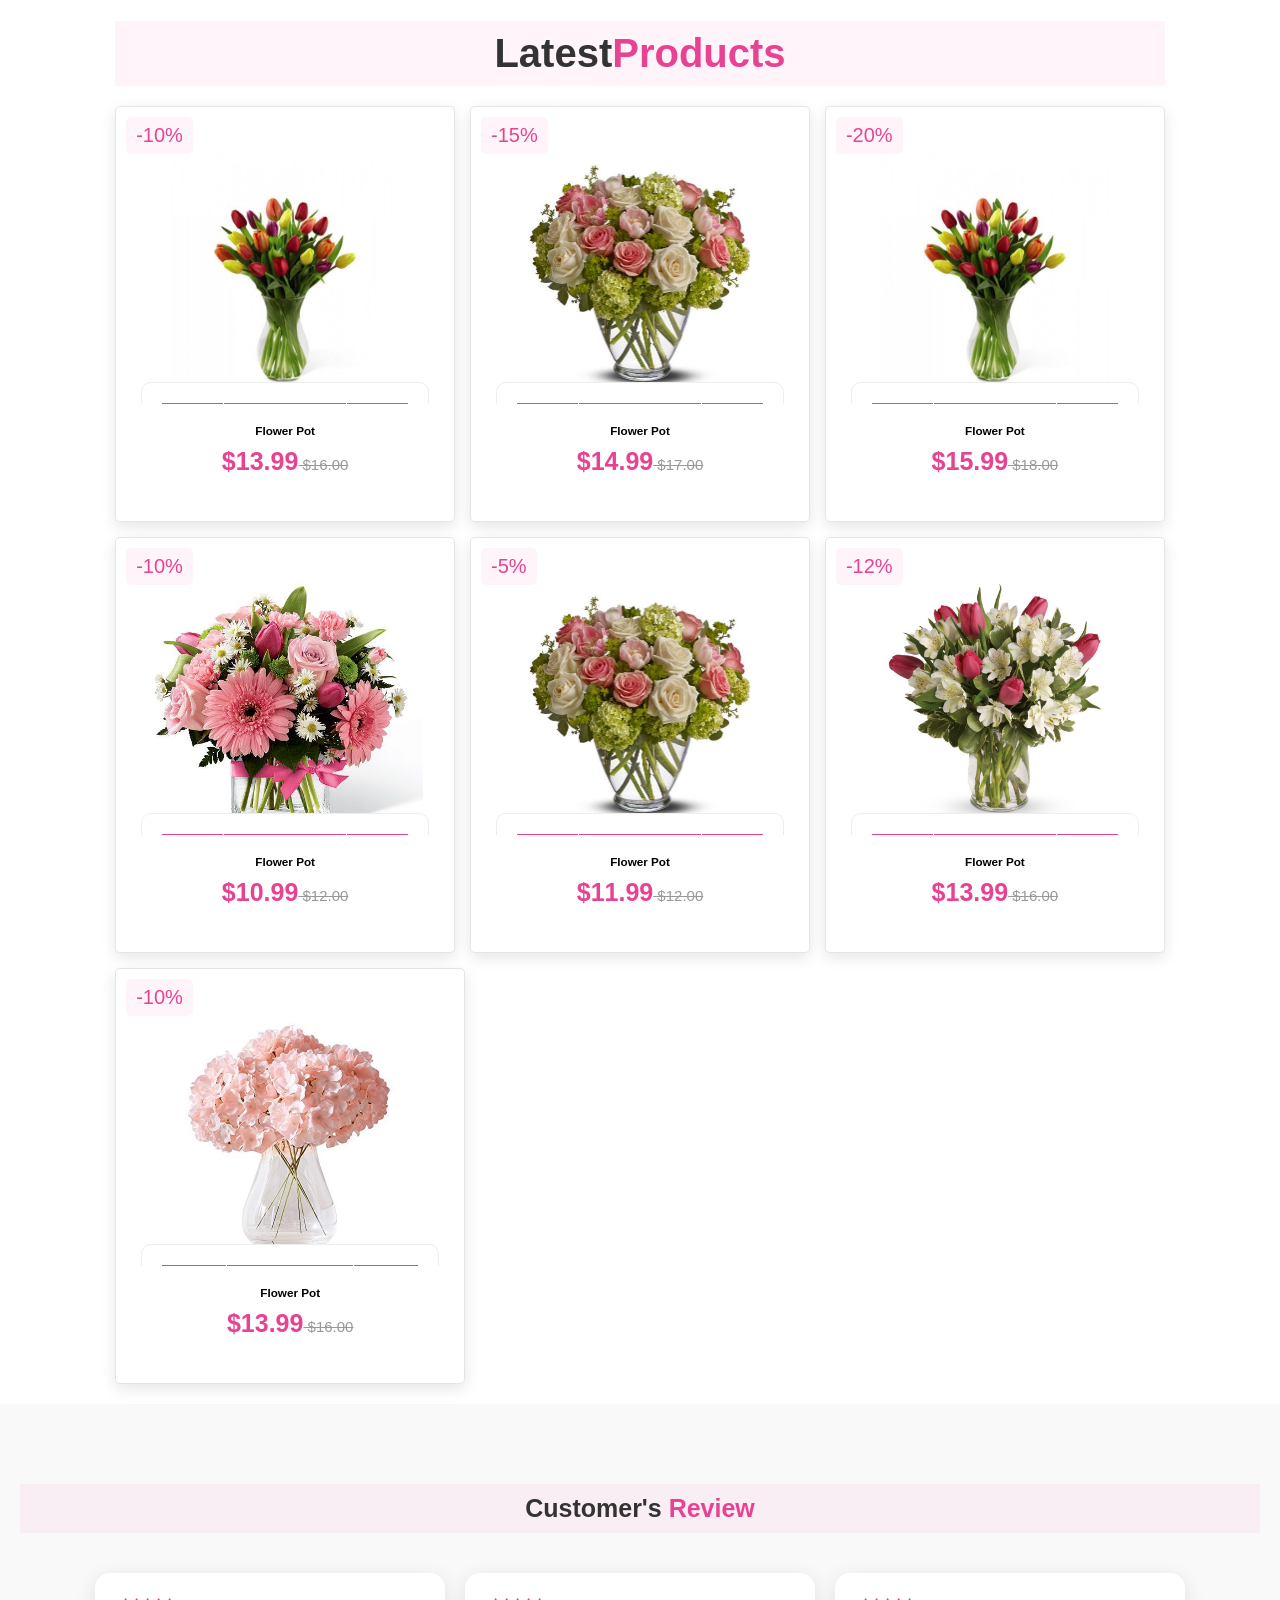
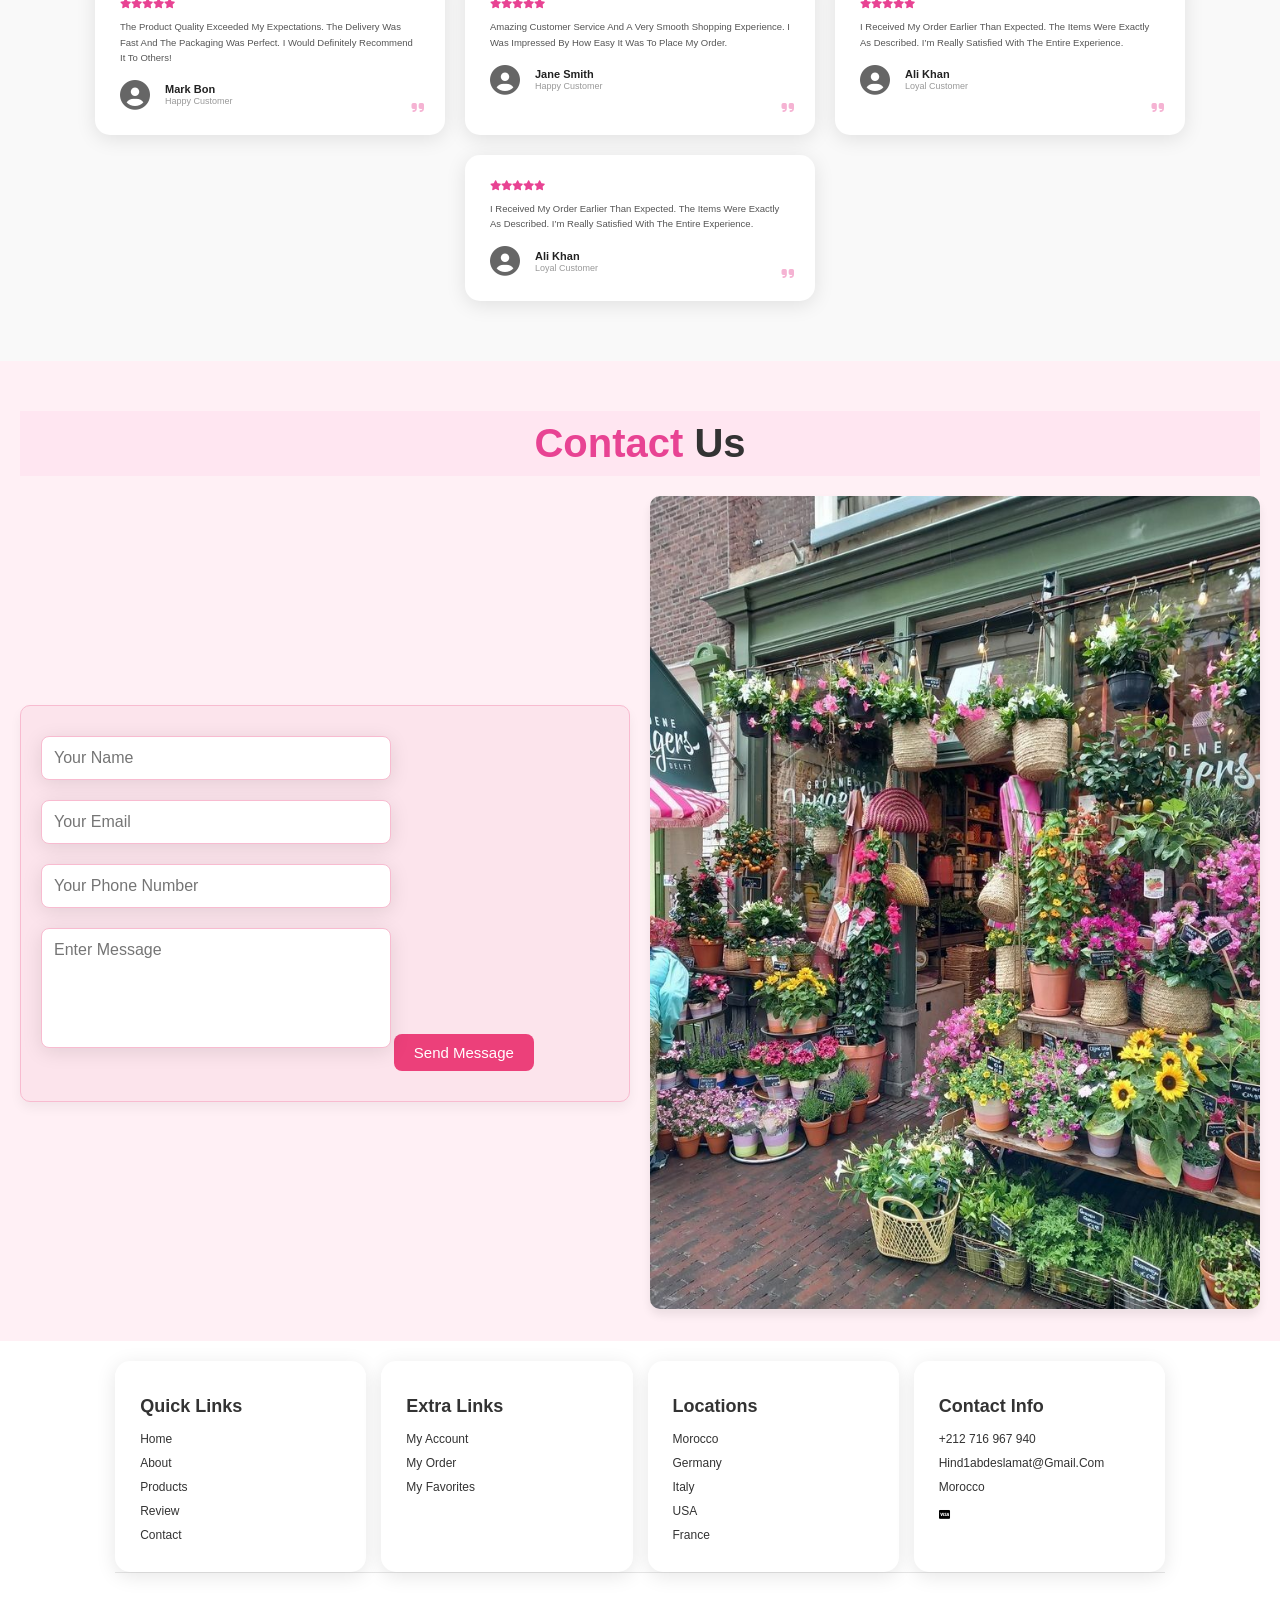
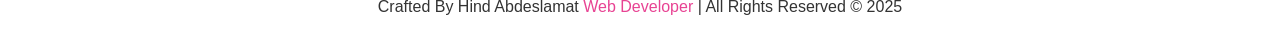
==== commit 928b0856: "Update links and data attributes in index.html" ====
--- a/index.html
+++ b/index.html
@@ -78,7 +78,7 @@
                     <p>
                         We offer more than just flowers — we deliver moments of joy, beauty, and care. With high-quality blooms, reliable delivery, and personalized service, we ensure every bouquet is a meaningful experience.
                     </p>
-                    <a href="#" class="btn">Learn More</a>
+                    <a href="index.html" class="btn">Learn More</a>
 
 
                 </div>
@@ -123,14 +123,14 @@
         <section class="products" id="products">
                 <h1 class="heading">latest<span>Products</span></h1>
                 <div class="box-container">
-                <div class="box">
+                <div class="box"  data-name="Flower Pot" 
+                 data-price="13.99" 
+                 data-image="images/pic10.jpeg">
                     <span class="discount">-10%</span>
                 <div class="image">
                     <img src="images/pic10.jpeg" alt="">
                     <div class="icons">
-                    <button class="fav-btn" onclick="addToFavorites('1','Rose Flower','images/rose.jpg')">
-                        <i class="fas fa-heart"></i>
-                    </button>                   
+                   <a href="favorite.html" class="fas fa-heart"></a>   
                     <a href="#" class="cart-btn">add to cart</a>
                     <a href="#" class="fas fa-share"></a>
                </div> 
@@ -140,7 +140,10 @@
                 <div class="price">$13.99<span> $16.00</span></div>
             </div>
             </div>
-            <div class="box">
+            <div class="box"  
+                data-name="Flower Pot" 
+                 data-price="13.99" 
+                 data-image="images/pic10.jpeg">
                     <span class="discount">-15%</span>
                 <div class="image">
                     <img src="images/pic2.jpeg" alt="">
@@ -155,12 +158,15 @@
                 <div class="price">$14.99<span> $17.00</span></div>
             </div>
             </div>
-            <div class="box">
-                    <span class="discount">-20%</span>
+ <div class="box"  
+                data-name="Flower Pot" 
+                 data-price="13.99" 
+                 data-image="images/pic10.jpeg">
+     <span class="discount">-20%</span>
                 <div class="image">
                     <img src="images/pic10.jpeg" alt="">
                     <div class="icons">
-                    <a href="#" class="fas fa-heart"></a>   
+                    <a href="favorite.html" class="fas fa-heart"></a>   
                     <a href="#" class="cart-btn">add to cart</a>
                     <a href="#" class="fas fa-share"></a>
                </div> 
@@ -170,7 +176,10 @@
                 <div class="price">$15.99<span> $18.00</span></div>
             </div>
             </div>
-            <div class="box">
+            <div class="box" 
+                data-name="Flower Pot" 
+                 data-price="13.99" 
+                 data-image="images/pic10.jpeg">
                     <span class="discount">-10%</span>
                 <div class="image">
                     <img src="images/pic4.jpeg" alt="">
@@ -185,7 +194,9 @@
                 <div class="price">$10.99<span> $12.00</span></div>
             </div>
             </div>
-            <div class="box">
+            <div class="box"  data-name="Flower Pot" 
+                 data-price="13.99" 
+                 data-image="images/pic10.jpeg">
                     <span class="discount">-5%</span>
                 <div class="image">
                     <img src="images/pic2.jpeg" alt="">
@@ -200,7 +211,9 @@
                 <div class="price">$11.99<span> $12.00</span></div>
             </div>
             </div>
-            <div class="box">
+            <div class="box"  data-name="Flower Pot" 
+                 data-price="13.99" 
+                 data-image="images/pic10.jpeg">
                     <span class="discount">-12%</span>
                 <div class="image">
                     <img src="images/pic8.jpeg" alt="">
@@ -215,7 +228,9 @@
                 <div class="price">$13.99<span> $16.00</span></div>
             </div>
             </div>
-            <div class="box">
+            <div class="box"  data-name="Flower Pot" 
+                 data-price="13.99" 
+                 data-image="images/pic10.jpeg">
                     <span class="discount">-10%</span>
                 <div class="image">
                     <img src="images/pic7.jpeg" alt="">
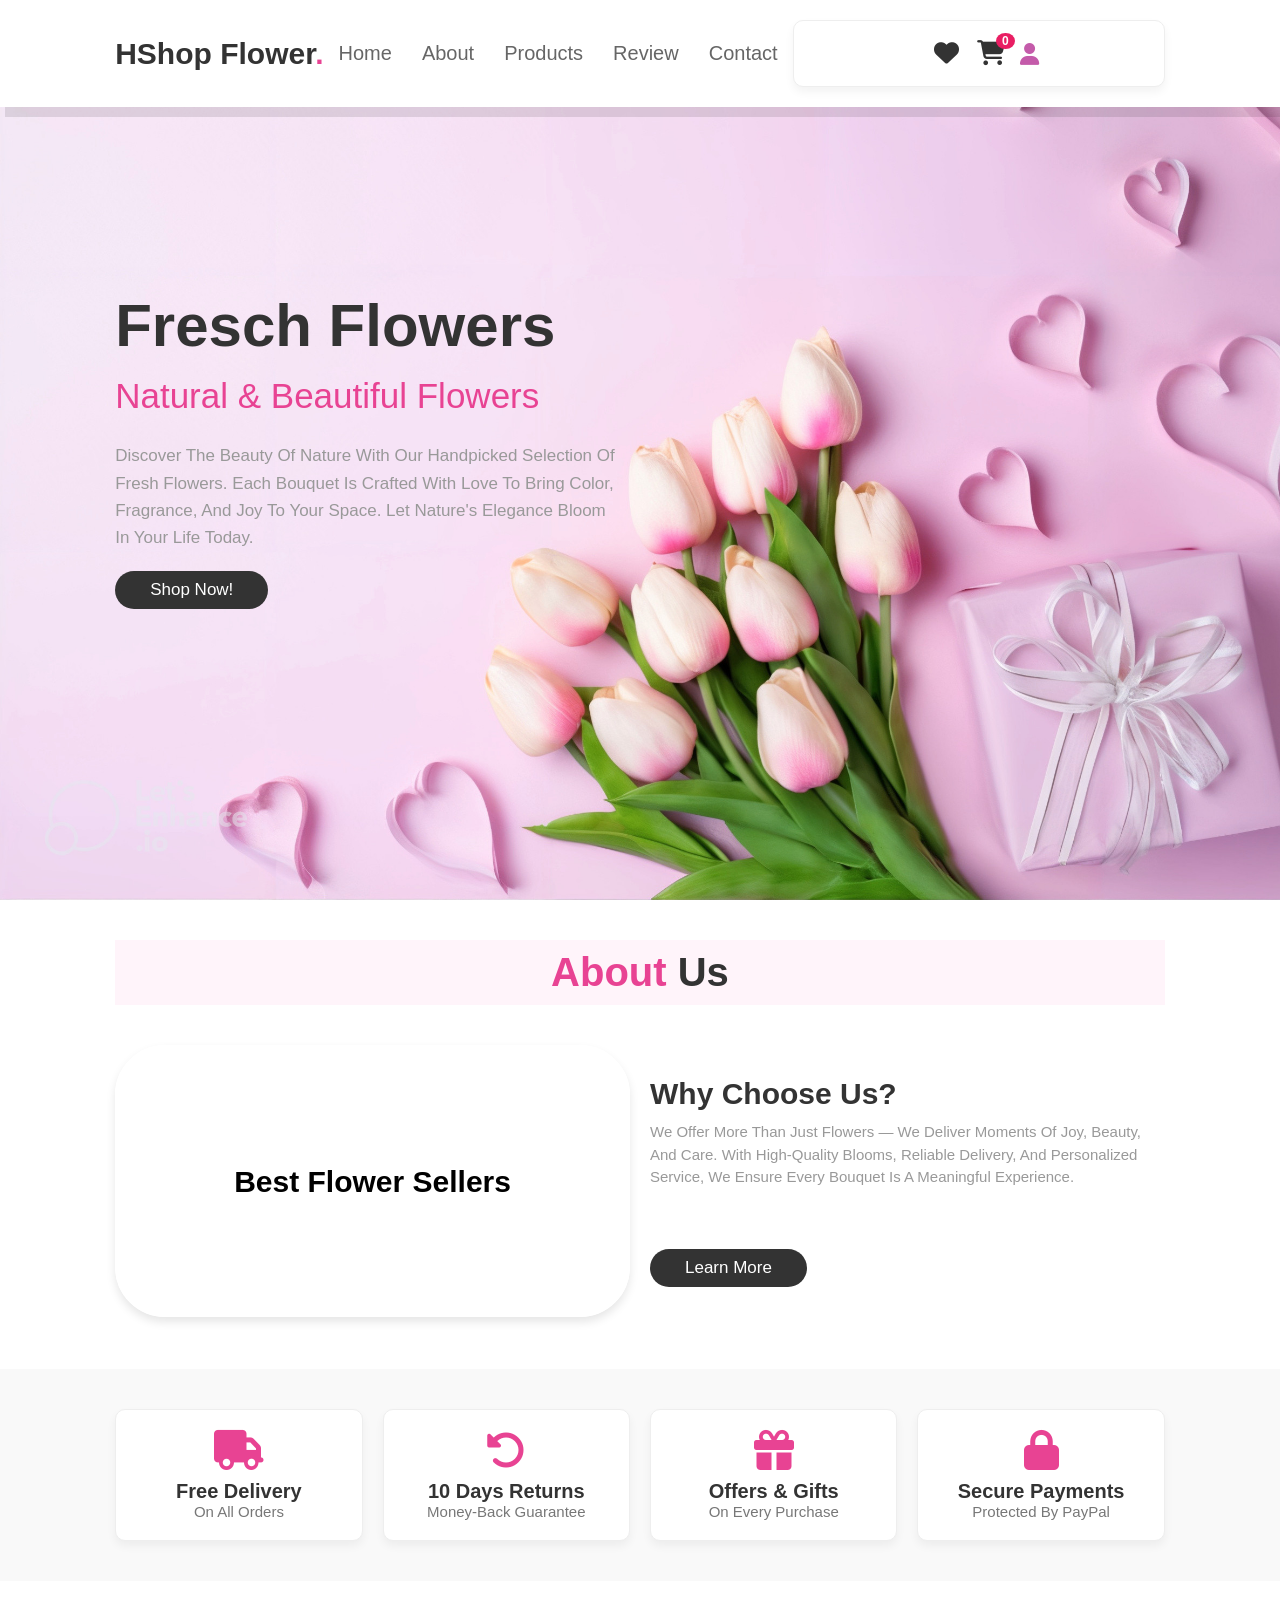
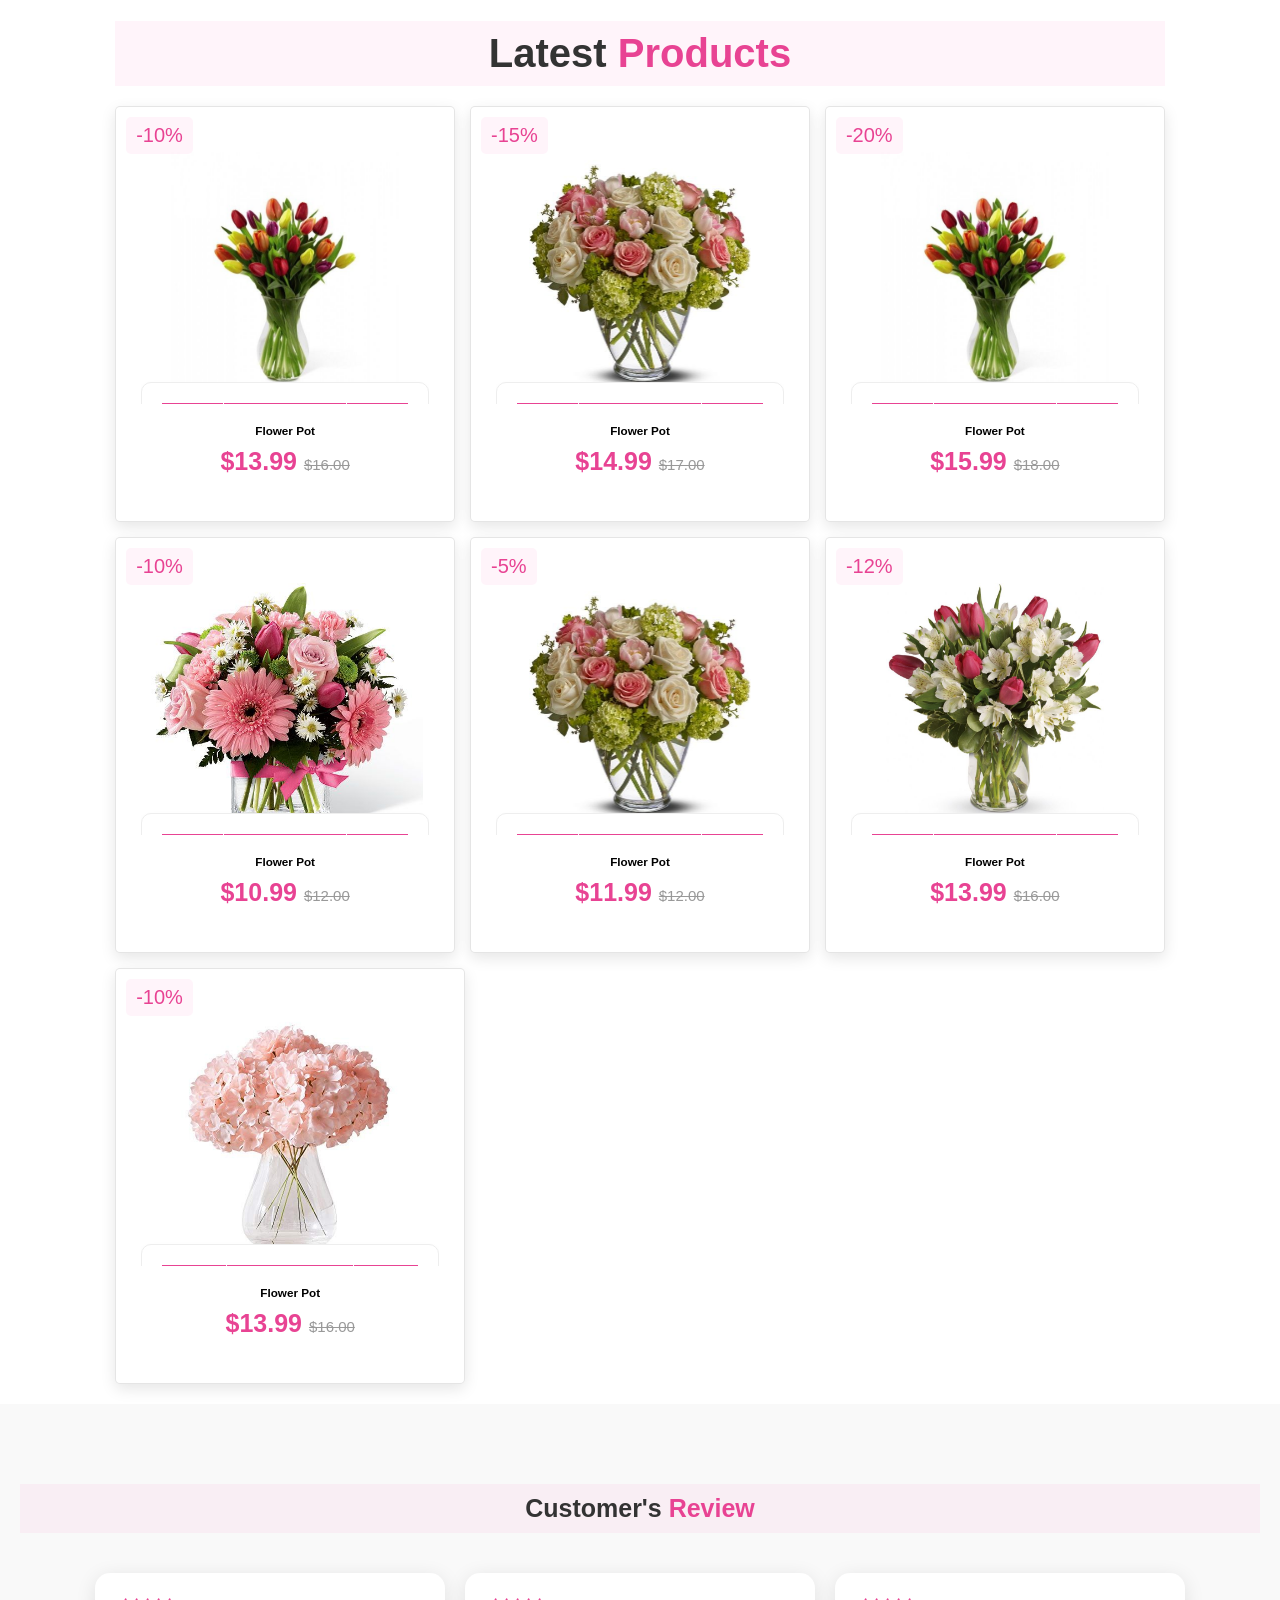
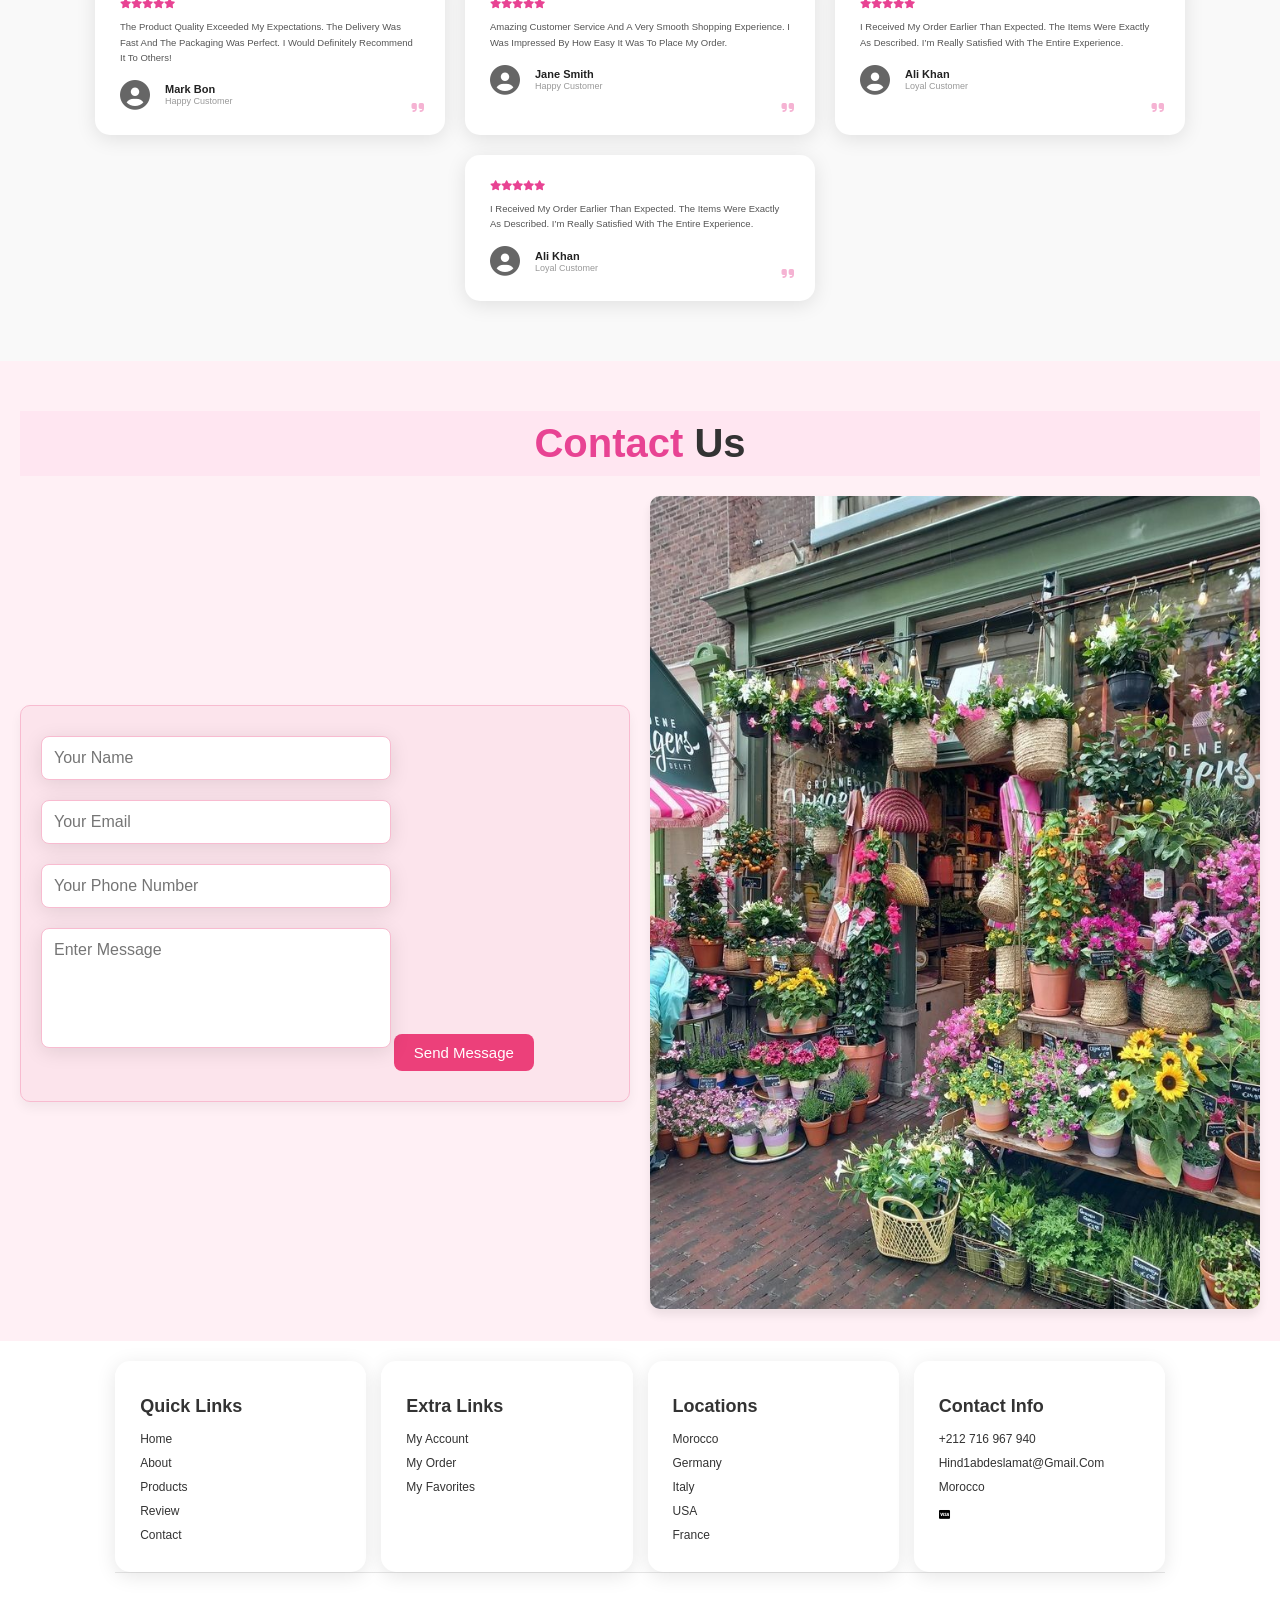
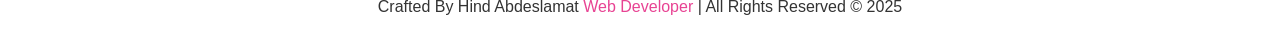
==== commit 8195c268: "Refactor product section in index.html" ====
--- a/index.html
+++ b/index.html
@@ -119,135 +119,162 @@
             </div>
         </div>
         </section>
-        <!--Products-->
-        <section class="products" id="products">
-                <h1 class="heading">latest<span>Products</span></h1>
-                <div class="box-container">
-                <div class="box"  data-name="Flower Pot" 
-                 data-price="13.99" 
-                 data-image="images/pic10.jpeg">
-                    <span class="discount">-10%</span>
-                <div class="image">
-                    <img src="images/pic10.jpeg" alt="">
-                    <div class="icons">
-                   <a href="favorite.html" class="fas fa-heart"></a>   
-                    <a href="#" class="cart-btn">add to cart</a>
-                    <a href="#" class="fas fa-share"></a>
-               </div> 
-            </div>
-            <div class="content">
-                <h3>Flower Pot</h3>
-                <div class="price">$13.99<span> $16.00</span></div>
-            </div>
-            </div>
-            <div class="box"  
-                data-name="Flower Pot" 
-                 data-price="13.99" 
-                 data-image="images/pic10.jpeg">
-                    <span class="discount">-15%</span>
-                <div class="image">
-                    <img src="images/pic2.jpeg" alt="">
-                    <div class="icons">
-                    <a href="#" class="fas fa-heart"></a>   
-                    <a href="#" class="cart-btn">add to cart</a>
-                    <a href="#" class="fas fa-share"></a>
-               </div> 
-            </div>
-            <div class="content">
-                <h3>Flower Pot</h3>
-                <div class="price">$14.99<span> $17.00</span></div>
-            </div>
-            </div>
- <div class="box"  
-                data-name="Flower Pot" 
-                 data-price="13.99" 
-                 data-image="images/pic10.jpeg">
-     <span class="discount">-20%</span>
-                <div class="image">
-                    <img src="images/pic10.jpeg" alt="">
-                    <div class="icons">
-                    <a href="favorite.html" class="fas fa-heart"></a>   
-                    <a href="#" class="cart-btn">add to cart</a>
-                    <a href="#" class="fas fa-share"></a>
-               </div> 
-            </div>
-            <div class="content">
-                <h3>Flower Pot</h3>
-                <div class="price">$15.99<span> $18.00</span></div>
-            </div>
-            </div>
-            <div class="box" 
-                data-name="Flower Pot" 
-                 data-price="13.99" 
-                 data-image="images/pic10.jpeg">
-                    <span class="discount">-10%</span>
-                <div class="image">
-                    <img src="images/pic4.jpeg" alt="">
-                    <div class="icons">
-                    <a href="#" class="fas fa-heart"></a>   
-                    <a href="#" class="cart-btn">add to cart</a>
-                    <a href="#" class="fas fa-share"></a>
-               </div> 
-            </div>
-            <div class="content">
-                <h3>Flower Pot</h3>
-                <div class="price">$10.99<span> $12.00</span></div>
-            </div>
-            </div>
-            <div class="box"  data-name="Flower Pot" 
-                 data-price="13.99" 
-                 data-image="images/pic10.jpeg">
-                    <span class="discount">-5%</span>
-                <div class="image">
-                    <img src="images/pic2.jpeg" alt="">
-                    <div class="icons">
-                    <a href="#" class="fas fa-heart"></a>   
-                    <a href="#" class="cart-btn">add to cart</a>
-                    <a href="#" class="fas fa-share"></a>
-               </div> 
-            </div>
-            <div class="content">
-                <h3>Flower Pot</h3>
-                <div class="price">$11.99<span> $12.00</span></div>
-            </div>
-            </div>
-            <div class="box"  data-name="Flower Pot" 
-                 data-price="13.99" 
-                 data-image="images/pic10.jpeg">
-                    <span class="discount">-12%</span>
-                <div class="image">
-                    <img src="images/pic8.jpeg" alt="">
-                    <div class="icons">
-                    <a href="#" class="fas fa-heart"></a>   
-                    <a href="#" class="cart-btn">add to cart</a>
-                    <a href="#" class="fas fa-share"></a>
-               </div> 
-            </div>
-            <div class="content">
-                <h3>Flower Pot</h3>
-                <div class="price">$13.99<span> $16.00</span></div>
-            </div>
-            </div>
-            <div class="box"  data-name="Flower Pot" 
-                 data-price="13.99" 
-                 data-image="images/pic10.jpeg">
-                    <span class="discount">-10%</span>
-                <div class="image">
-                    <img src="images/pic7.jpeg" alt="">
-                    <div class="icons">
-                    <a href="#" class="fas fa-heart"></a>   
-                    <a href="#" class="cart-btn">add to cart</a>
-                    <a href="#" class="fas fa-share"></a>
-               </div> 
-            </div>
-            <div class="content">
-                <h3>Flower Pot</h3>
-                <div class="price">$13.99<span> $16.00</span></div>
-            </div>
-            </div>
-
-            </div>
-        </section>
+        <!-- Products -->
+<section class="products" id="products">
+    <h1 class="heading">latest <span>Products</span></h1>
+
+    <div class="box-container">
+
+        <!-- Product 1 -->
+        <div class="box">
+            <span class="discount">-10%</span>
+            <div class="image">
+                <img src="images/pic10.jpeg" alt="">
+                <div class="icons">
+                    <a href="#" class="fas fa-heart add-fav"
+                       data-name="Flower Pot"
+                       data-price="13.99"
+                       data-image="images/pic10.jpeg"></a>
+
+                    <a href="#" class="cart-btn">add to cart</a>
+                    <a href="#" class="fas fa-share"></a>
+                </div>
+            </div>
+            <div class="content">
+                <h3>Flower Pot</h3>
+                <div class="price">$13.99 <span>$16.00</span></div>
+            </div>
+        </div>
+
+        <!-- Product 2 -->
+        <div class="box">
+            <span class="discount">-15%</span>
+            <div class="image">
+                <img src="images/pic2.jpeg" alt="">
+                <div class="icons">
+                    <a href="#" class="fas fa-heart add-fav"
+                       data-name="Flower Pot"
+                       data-price="14.99"
+                       data-image="images/pic2.jpeg"></a>
+
+                    <a href="#" class="cart-btn">add to cart</a>
+                    <a href="#" class="fas fa-share"></a>
+                </div>
+            </div>
+            <div class="content">
+                <h3>Flower Pot</h3>
+                <div class="price">$14.99 <span>$17.00</span></div>
+            </div>
+        </div>
+
+        <!-- Product 3 -->
+        <div class="box">
+            <span class="discount">-20%</span>
+            <div class="image">
+                <img src="images/pic10.jpeg" alt="">
+                <div class="icons">
+                    <a href="#" class="fas fa-heart add-fav"
+                       data-name="Flower Pot"
+                       data-price="15.99"
+                       data-image="images/pic10.jpeg"></a>
+
+                    <a href="#" class="cart-btn">add to cart</a>
+                    <a href="#" class="fas fa-share"></a>
+                </div>
+            </div>
+            <div class="content">
+                <h3>Flower Pot</h3>
+                <div class="price">$15.99 <span>$18.00</span></div>
+            </div>
+        </div>
+
+        <!-- Product 4 -->
+        <div class="box">
+            <span class="discount">-10%</span>
+            <div class="image">
+                <img src="images/pic4.jpeg" alt="">
+                <div class="icons">
+                    <a href="#" class="fas fa-heart add-fav"
+                       data-name="Flower Pot"
+                       data-price="10.99"
+                       data-image="images/pic4.jpeg"></a>
+
+                    <a href="#" class="cart-btn">add to cart</a>
+                    <a href="#" class="fas fa-share"></a>
+                </div>
+            </div>
+            <div class="content">
+                <h3>Flower Pot</h3>
+                <div class="price">$10.99 <span>$12.00</span></div>
+            </div>
+        </div>
+
+        <!-- Product 5 -->
+        <div class="box">
+            <span class="discount">-5%</span>
+            <div class="image">
+                <img src="images/pic2.jpeg" alt="">
+                <div class="icons">
+                    <a href="#" class="fas fa-heart add-fav"
+                       data-name="Flower Pot"
+                       data-price="11.99"
+                       data-image="images/pic2.jpeg"></a>
+
+                    <a href="#" class="cart-btn">add to cart</a>
+                    <a href="#" class="fas fa-share"></a>
+                </div>
+            </div>
+            <div class="content">
+                <h3>Flower Pot</h3>
+                <div class="price">$11.99 <span>$12.00</span></div>
+            </div>
+        </div>
+
+        <!-- Product 6 -->
+        <div class="box">
+            <span class="discount">-12%</span>
+            <div class="image">
+                <img src="images/pic8.jpeg" alt="">
+                <div class="icons">
+                    <a href="#" class="fas fa-heart add-fav"
+                       data-name="Flower Pot"
+                       data-price="13.99"
+                       data-image="images/pic8.jpeg"></a>
+
+                    <a href="#" class="cart-btn">add to cart</a>
+                    <a href="#" class="fas fa-share"></a>
+                </div>
+            </div>
+            <div class="content">
+                <h3>Flower Pot</h3>
+                <div class="price">$13.99 <span>$16.00</span></div>
+            </div>
+        </div>
+
+        <!-- Product 7 -->
+        <div class="box">
+            <span class="discount">-10%</span>
+            <div class="image">
+                <img src="images/pic7.jpeg" alt="">
+                <div class="icons">
+                    <a href="#" class="fas fa-heart add-fav"
+                       data-name="Flower Pot"
+                       data-price="13.99"
+                       data-image="images/pic7.jpeg"></a>
+
+                    <a href="#" class="cart-btn">add to cart</a>
+                    <a href="#" class="fas fa-share"></a>
+                </div>
+            </div>
+            <div class="content">
+                <h3>Flower Pot</h3>
+                <div class="price">$13.99 <span>$16.00</span></div>
+            </div>
+        </div>
+
+    </div>
+</section>
+
 <!--Review-->
        <section class="review" id="review">
                 <h1 class="heading">Customer's <span>Review</span></h1>
@@ -390,4 +417,3 @@
   <script src="script.js"></script>
 </body>
 </html>
-
--- a/css/style.css
+++ b/css/style.css
@@ -267,23 +267,31 @@
 .user-menu .dropdown {
   display: none;
   position: absolute;
-  top: 30px;   
+  top: 35px;
   right: 0;
   background-color: #fce4ec;
-  min-width: 140px;
-  border-radius: 8px;
-  box-shadow: 0 4px 8px rgba(0,0,0,0.1);
+  min-width: 120px;        
+  padding: 8px 0;          
+  border-radius: 10px;
+  box-shadow: 0 4px 12px rgba(0,0,0,0.1);
   overflow: hidden;
   z-index: 1000;
+    
 }
 
 .user-menu .dropdown a {
   display: block;
-  padding: 10px 15px;
-  color: #5c3d44;
+  padding: 8px 15px;
+  font-size: 14px;          
+  color: #4a4a4a;
   text-decoration: none;
+  transition: background 0.3s;
   font-weight: 500;
   border-bottom: 1px solid #f8bbd0;
+}
+
+.user-menu .dropdown a:hover {
+  background-color: #f8d7e0;
 }
 
 .user-menu .dropdown a:last-child {
